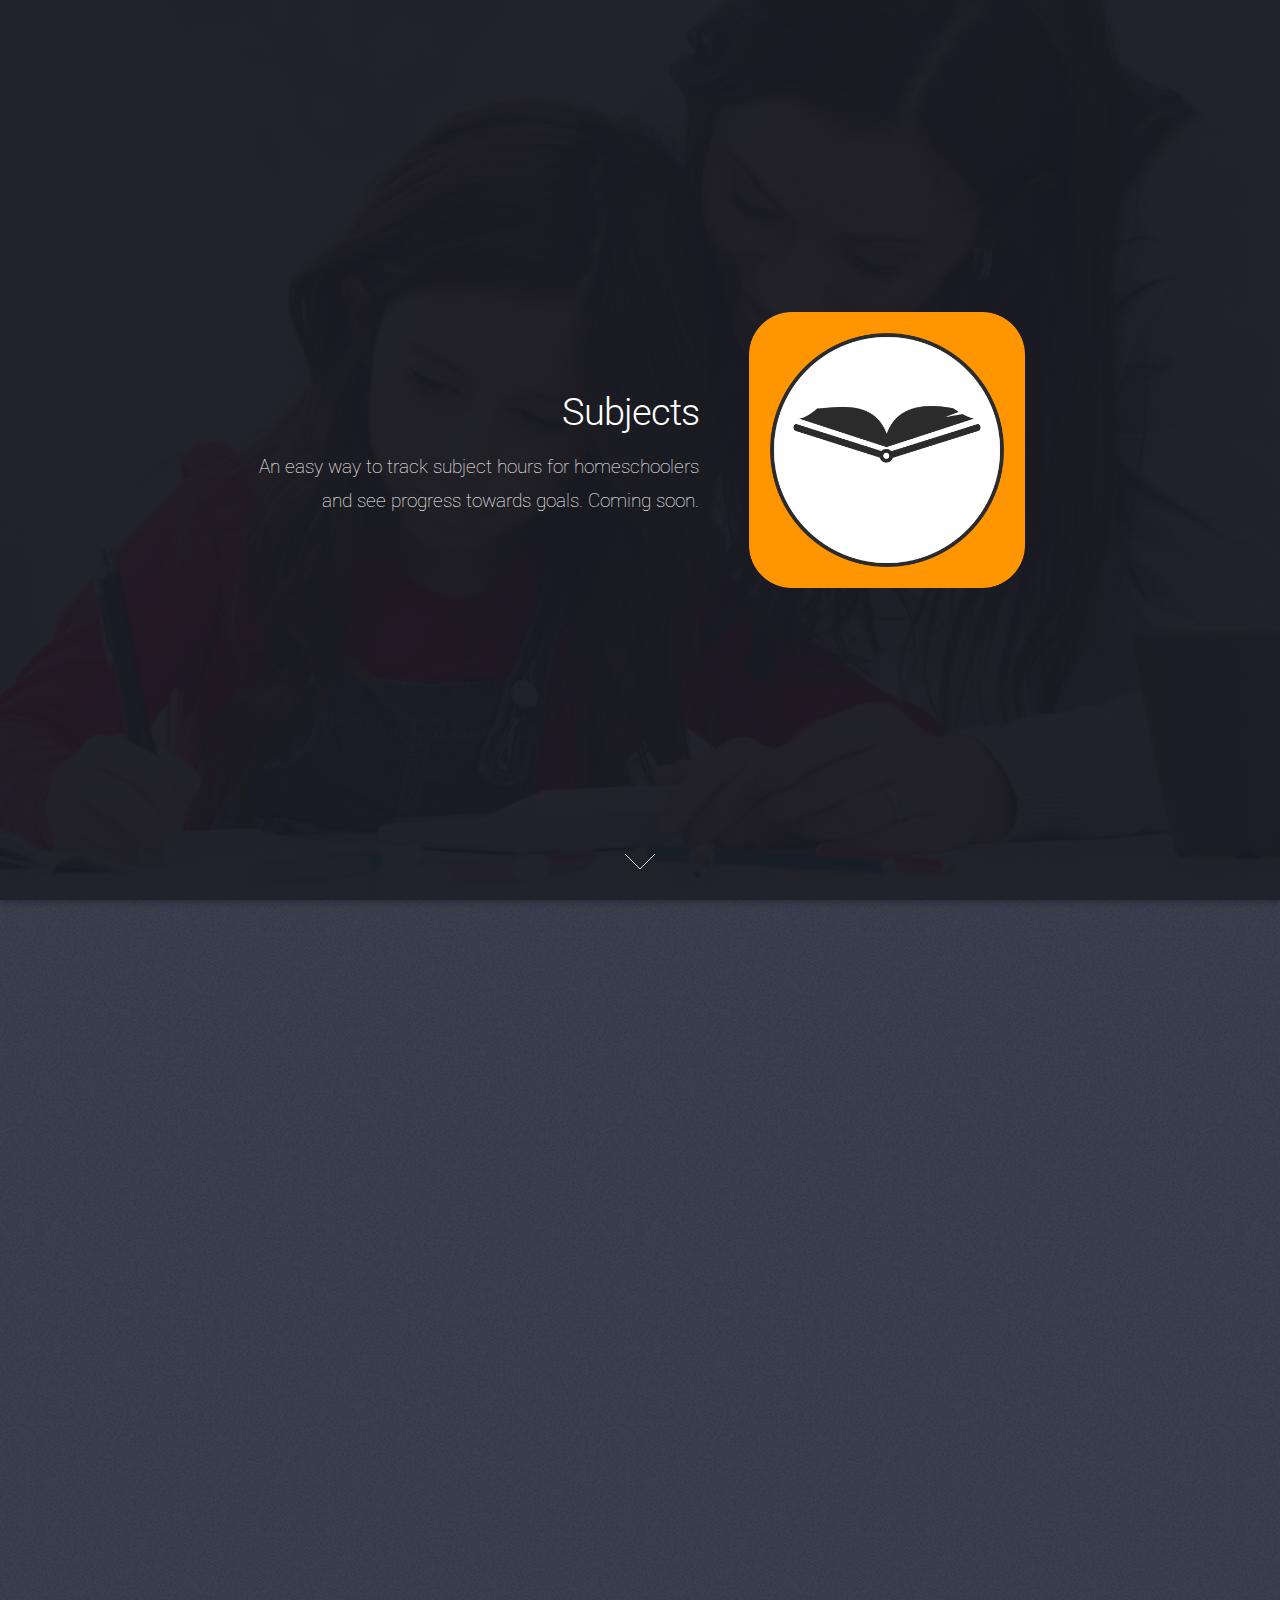
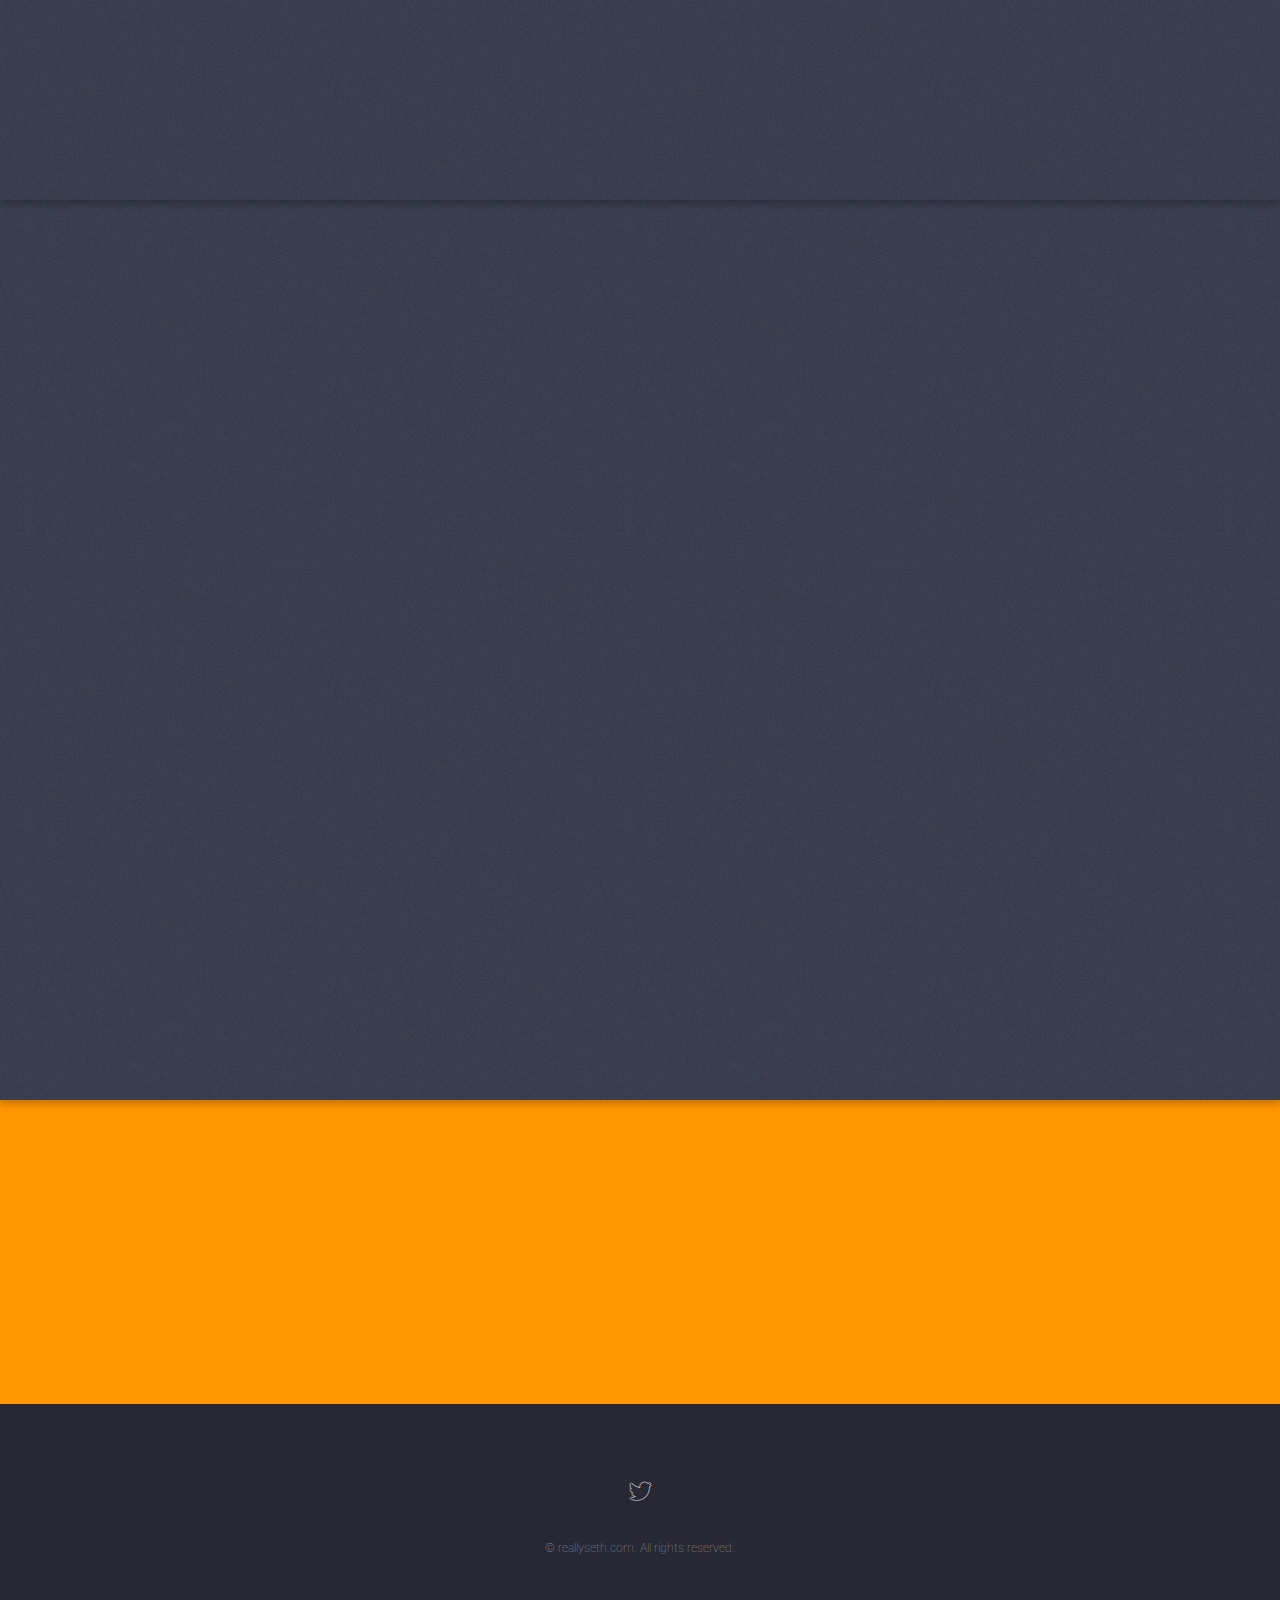
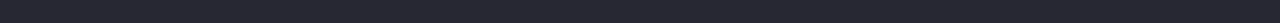
==== index.html @ 3af885ba "added FB metadata" ====
<!DOCTYPE HTML>
<!--
	Landed by Pixelarity
	pixelarity.com @pixelarity
	License: pixelarity.com/license
-->
<html>
	<head>
		<title>Subjects App</title>
		<meta charset="utf-8" />
		<meta name="viewport" content="width=device-width, initial-scale=1" />
		<!--[if lte IE 8]><script src="assets/js/ie/html5shiv.js"></script><![endif]-->
		<link rel="stylesheet" href="assets/css/main.css" />
		<!--[if lte IE 9]><link rel="stylesheet" href="assets/css/ie9.css" /><![endif]-->
		<!--[if lte IE 8]><link rel="stylesheet" href="assets/css/ie8.css" /><![endif]-->
        <link rel="apple-touch-icon" sizes="57x57" href="/images/icons/apple-icon-57x57.png">
        <link rel="apple-touch-icon" sizes="60x60" href="/images/icons/apple-icon-60x60.png">
        <link rel="apple-touch-icon" sizes="72x72" href="/images/icons/apple-icon-72x72.png">
        <link rel="apple-touch-icon" sizes="76x76" href="/images/icons/apple-icon-76x76.png">
        <link rel="apple-touch-icon" sizes="114x114" href="/images/icons/apple-icon-114x114.png">
        <link rel="apple-touch-icon" sizes="120x120" href="/images/icons/apple-icon-120x120.png">
        <link rel="apple-touch-icon" sizes="144x144" href="/images/icons/apple-icon-144x144.png">
        <link rel="apple-touch-icon" sizes="152x152" href="/images/icons/apple-icon-152x152.png">
        <link rel="apple-touch-icon" sizes="180x180" href="/images/icons/apple-icon-180x180.png">
        <link rel="icon" type="image/png" sizes="192x192"  href="/images/icons/android-icon-192x192.png">
        <link rel="icon" type="image/png" sizes="32x32" href="/images/icons/favicon-32x32.png">
        <link rel="icon" type="image/png" sizes="96x96" href="/images/icons/favicon-96x96.png">
        <link rel="icon" type="image/png" sizes="16x16" href="/images/icons/favicon-16x16.png">
        <link rel="manifest" href="/images/icons/manifest.json">
        <meta name="msapplication-TileColor" content="#ffffff">
        <meta name="msapplication-TileImage" content="/images/icons/ms-icon-144x144.png">
        <meta name="theme-color" content="#ffffff">
        <link href="//cdn-images.mailchimp.com/embedcode/classic-081711.css" rel="stylesheet" type="text/css">

        <!-- FB stuff -->
        <meta property="og:type" content="article" />
        <meta property="og:url" content="http://beginnersbook.com/2013/09/add-facebook-like-button-website/" />
        <meta property="og:title" content="Subject App" />
        <meta property="og:description" content="An easy way to track subject hours for homeschoolers and see progress towards goals. Coming soon." />
        <meta property="og:image" content="http://subjectsapp.com/images/icon.png" />
	</head>
	<body class="landing">
		<div id="page-wrapper">

			<!-- Header -->
				<header id="header">
					<!--<h1 id="logo"><a href="index.html">Subjects</a></h1>-->
					<nav id="nav">
						<ul>
                            <!--
							<li><a href="index.html">Home</a></li>
							<li>
								<a href="#">Layouts</a>
								<ul>
									<li><a href="left-sidebar.html">Left Sidebar</a></li>
									<li><a href="right-sidebar.html">Right Sidebar</a></li>
									<li><a href="no-sidebar.html">No Sidebar</a></li>
									<li>
										<a href="#">Submenu</a>
										<ul>
											<li><a href="#">Option 1</a></li>
											<li><a href="#">Option 2</a></li>
											<li><a href="#">Option 3</a></li>
											<li><a href="#">Option 4</a></li>
										</ul>
									</li>
								</ul>
							</li>
							<li><a href="elements.html">Elements</a></li>
							<li><a href="#" class="button special">Join the mailing list</a></li>
                            -->
						</ul>
					</nav>
				</header>

			<!-- Banner -->
				<section id="banner">
					<div class="content">
						<header>
							<h2>Subjects</h2>
							<p>An easy way to track subject hours for homeschoolers<br> and see progress towards goals. Coming soon.</p>
						</header>
						<span class="image"><img src="images/icon.png" alt="Subjects Icon" /></span>
					</div>
					<a href="#one" class="goto-next scrolly">Next</a>
				</section>

			<!-- One -->
				<section id="one" class="spotlight style1 bottom">
					<span class="image fit main"><img src="images/pic02.jpg" alt="" /></span>
                    
					<div class="content">
						<div class="container">
							<div class="row">
								<div class="4u 12u$(medium)">
									<header>
                                        <!--
										<h2></h2>
										<p></p>
                                        -->
									</header>
								</div>
								<div class="4u 12u$(medium)">
									<p></p>
								</div>
								<div class="4u$ 12u$(medium)">
									<p></p>
								</div>
							</div>
						</div>
					</div>    
                
					<a href="#two" class="goto-next scrolly">Next</a>
                    
				</section>

			<!-- Two -->
            <!--
				<section id="two" class="spotlight style2 right">
					<span class="image fit main"><img src="images/pic03.jpg" alt="" /></span>
					<div class="content">
						<header>
							<h2>Interdum amet non magna accumsan</h2>
							<p>Nunc commodo accumsan eget id nisi eu col volutpat magna</p>
						</header>
						<p>Feugiat accumsan lorem eu ac lorem amet ac arcu phasellus tortor enim mi mi nisi praesent adipiscing. Integer mi sed nascetur cep aliquet augue varius tempus lobortis porttitor lorem et accumsan consequat adipiscing lorem.</p>
						<ul class="actions">
							<li><a href="#" class="button">Learn More</a></li>
						</ul>
					</div>
					<a href="#three" class="goto-next scrolly">Next</a>
				</section>
            -->
			<!-- Three -->
				<section id="three" class="spotlight style3 left">
					<span class="image fit main bottom"><img src="images/pic04.jpg" alt="" /></span>
					<div class="content">
						<header>
							<h2>My name is Seth</h2>
							<p>I am an app developer <br> and a parent of four.</p>
						</header>
						<p>My wife and I are about to embark on the adventure of homeschooling. I want an app that lets us easily 
                           track our childrens' time spent on each subject so we can see the progress they are making. I couldn't find what
                           I was looking for, so I'm building it. </p>
						<ul class="actions">
							<!--<li><a href="#" class="button">Learn More</a></li>-->
						</ul>
					</div>
					<a href="#four" class="goto-next scrolly">Next</a>
				</section>

			<!-- Four -->
            <!--
				<section id="four" class="wrapper style1 special fade-up">
					<div class="container">
						<header class="major">
							<h2>Accumsan sed tempus adipiscing blandit</h2>
							<p>Iaculis ac volutpat vis non enim gravida nisi faucibus posuere arcu consequat</p>
						</header>
						<div class="box alt">
							<div class="row uniform">
								<section class="4u 6u(medium) 12u$(xsmall)">
									<span class="icon alt major fa-area-chart"></span>
									<h3>Ipsum sed commodo</h3>
									<p>Feugiat accumsan lorem eu ac lorem amet accumsan donec. Blandit orci porttitor.</p>
								</section>
								<section class="4u 6u$(medium) 12u$(xsmall)">
									<span class="icon alt major fa-comment"></span>
									<h3>Eleifend lorem ornare</h3>
									<p>Feugiat accumsan lorem eu ac lorem amet accumsan donec. Blandit orci porttitor.</p>
								</section>
								<section class="4u$ 6u(medium) 12u$(xsmall)">
									<span class="icon alt major fa-flask"></span>
									<h3>Cubilia cep lobortis</h3>
									<p>Feugiat accumsan lorem eu ac lorem amet accumsan donec. Blandit orci porttitor.</p>
								</section>
								<section class="4u 6u$(medium) 12u$(xsmall)">
									<span class="icon alt major fa-paper-plane"></span>
									<h3>Non semper interdum</h3>
									<p>Feugiat accumsan lorem eu ac lorem amet accumsan donec. Blandit orci porttitor.</p>
								</section>
								<section class="4u 6u(medium) 12u$(xsmall)">
									<span class="icon alt major fa-file"></span>
									<h3>Odio laoreet accumsan</h3>
									<p>Feugiat accumsan lorem eu ac lorem amet accumsan donec. Blandit orci porttitor.</p>
								</section>
								<section class="4u$ 6u$(medium) 12u$(xsmall)">
									<span class="icon alt major fa-lock"></span>
									<h3>Massa arcu accumsan</h3>
									<p>Feugiat accumsan lorem eu ac lorem amet accumsan donec. Blandit orci porttitor.</p>
								</section>
							</div>
						</div>
						<footer class="major">
							<ul class="actions">
								<li><a href="#" class="button">Magna sed feugiat</a></li>
							</ul>
						</footer>
					</div>
				</section>
                -->
			<!-- Five -->
				<section id="five" class="wrapper style2 special fade">
					<div class="container">
						<header>
							<h2>Interested?</h2>
							<p>Sign up for email updates. Don't worry, I hate spam, and will only email you with important updates.</p>
						</header>

                        
						<form action="//clothapp.us8.list-manage.com/subscribe/post?u=efa952bb18af41e689ed20757&amp;id=c665ccde64" method="post" id="mc-embedded-subscribe-form" name="mc-embedded-subscribe-form" target="_blank" novalidate class="validate container 50%">
							<div class="row uniform 50% mce-field-group">
								<div class="8u 12u$(xsmall)"><input type="email" name="EMAIL" id="mce-EMAIL" placeholder="Your Email Address" /></div>
								<div class="4u$ 12u$(xsmall)"><input type="submit" value="Sign Up" class="fit special" /></div>
							</div>
                            <div id="mce-responses" class="clear">
                                <div class="response" id="mce-error-response" style="display:none"></div>
                                <div class="response" id="mce-success-response" style="display:none"></div>
                            </div>    <!-- real people should not fill this in and expect good things - do not remove this or risk form bot signups-->
                            <div style="position: absolute; left: -5000px;"><input type="text" name="b_efa952bb18af41e689ed20757_c665ccde64" tabindex="-1" value=""></div>
						</form>
                        <script type='text/javascript' src='//s3.amazonaws.com/downloads.mailchimp.com/js/mc-validate.js'></script><script type='text/javascript'>(function($) {window.fnames = new Array(); window.ftypes = new Array();fnames[0]='EMAIL';ftypes[0]='email';fnames[1]='FNAME';ftypes[1]='text';fnames[2]='LNAME';ftypes[2]='text';}(jQuery));var $mcj = jQuery.noConflict(true);</script>
<!--End mc_embed_signup-->
					</div>
				</section>

			<!-- Footer -->
				<footer id="footer">
					<ul class="icons">
                        <li><a href="http://twitter.com/reallyseth" class="icon alt fa-twitter"><span class="label">Twitter</span></a></li>
                        <!--
						<li><a href="#" class="icon alt fa-twitter"><span class="label">Twitter</span></a></li>
						<li><a href="#" class="icon alt fa-facebook"><span class="label">Facebook</span></a></li>
						<li><a href="#" class="icon alt fa-linkedin"><span class="label">LinkedIn</span></a></li>
						<li><a href="#" class="icon alt fa-instagram"><span class="label">Instagram</span></a></li>
						<li><a href="#" class="icon alt fa-github"><span class="label">GitHub</span></a></li>
						<li><a href="#" class="icon alt fa-envelope"><span class="label">Email</span></a></li>
                        -->
					</ul>
					<ul class="copyright">
						<li>&copy; reallyseth.com. All rights reserved.</li>
					</ul>
				</footer>

		</div>

		<!-- Scripts -->
			<script src="assets/js/jquery.min.js"></script>
			<script src="assets/js/jquery.scrolly.min.js"></script>
			<script src="assets/js/jquery.dropotron.min.js"></script>
			<script src="assets/js/jquery.scrollex.min.js"></script>
			<script src="assets/js/skel.min.js"></script>
			<script src="assets/js/util.js"></script>
			<!--[if lte IE 8]><script src="assets/js/ie/respond.min.js"></script><![endif]-->
			<script src="assets/js/main.js"></script>

	</body>
</html>
---- assets/css/main.css ----
@import url("font-awesome.min.css");
@import url("http://fonts.googleapis.com/css?family=Roboto:100,300,100italic,300italic");

/*
	Landed by Pixelarity
	pixelarity.com @pixelarity
	License: pixelarity.com/license
*/

/* Reset */

	html, body, div, span, applet, object, iframe, h1, h2, h3, h4, h5, h6, p, blockquote, pre, a, abbr, acronym, address, big, cite, code, del, dfn, em, img, ins, kbd, q, s, samp, small, strike, strong, sub, sup, tt, var, b, u, i, center, dl, dt, dd, ol, ul, li, fieldset, form, label, legend, table, caption, tbody, tfoot, thead, tr, th, td, article, aside, canvas, details, embed, figure, figcaption, footer, header, hgroup, menu, nav, output, ruby, section, summary, time, mark, audio, video {
		margin: 0;
		padding: 0;
		border: 0;
		font-size: 100%;
		font: inherit;
		vertical-align: baseline;
	}

	article, aside, details, figcaption, figure, footer, header, hgroup, menu, nav, section {
		display: block;
	}

	body {
		line-height: 1;
	}

	ol, ul {
		list-style: none;
	}

	blockquote, q {
		quotes: none;
	}

	blockquote:before, blockquote:after, q:before, q:after {
		content: '';
		content: none;
	}

	table {
		border-collapse: collapse;
		border-spacing: 0;
	}

	body {
		-webkit-text-size-adjust: none;
	}

/* Box Model */

	*, *:before, *:after {
		-moz-box-sizing: border-box;
		-webkit-box-sizing: border-box;
		box-sizing: border-box;
	}

/* Containers */

	.container {
		margin-left: auto;
		margin-right: auto;
	}

	.container.\31 25\25 {
		width: 100%;
		max-width: 87.5em;
		min-width: 70em;
	}

	.container.\37 5\25 {
		width: 52.5em;
	}

	.container.\35 0\25 {
		width: 35em;
	}

	.container.\32 5\25 {
		width: 17.5em;
	}

	.container {
		width: 70em;
	}

	@media screen and (max-width: 1680px) {

		.container.\31 25\25 {
			width: 100%;
			max-width: 87.5em;
			min-width: 70em;
		}

		.container.\37 5\25 {
			width: 52.5em;
		}

		.container.\35 0\25 {
			width: 35em;
		}

		.container.\32 5\25 {
			width: 17.5em;
		}

		.container {
			width: 70em;
		}

	}

	@media screen and (max-width: 1280px) {

		.container.\31 25\25 {
			width: 100%;
			max-width: 112.5%;
			min-width: 90%;
		}

		.container.\37 5\25 {
			width: 67.5%;
		}

		.container.\35 0\25 {
			width: 45%;
		}

		.container.\32 5\25 {
			width: 22.5%;
		}

		.container {
			width: 90%;
		}

	}

	@media screen and (max-width: 980px) {

		.container.\31 25\25 {
			width: 100%;
			max-width: 125%;
			min-width: 100%;
		}

		.container.\37 5\25 {
			width: 75%;
		}

		.container.\35 0\25 {
			width: 50%;
		}

		.container.\32 5\25 {
			width: 25%;
		}

		.container {
			width: 100% !important;
		}

	}

	@media screen and (max-width: 736px) {

		.container.\31 25\25 {
			width: 100%;
			max-width: 125%;
			min-width: 100%;
		}

		.container.\37 5\25 {
			width: 75%;
		}

		.container.\35 0\25 {
			width: 50%;
		}

		.container.\32 5\25 {
			width: 25%;
		}

		.container {
			width: 100% !important;
		}

	}

	@media screen and (max-width: 480px) {

		.container.\31 25\25 {
			width: 100%;
			max-width: 125%;
			min-width: 100%;
		}

		.container.\37 5\25 {
			width: 75%;
		}

		.container.\35 0\25 {
			width: 50%;
		}

		.container.\32 5\25 {
			width: 25%;
		}

		.container {
			width: 100% !important;
		}

	}

/* Grid */

	.row {
		border-bottom: solid 1px transparent;
		-moz-box-sizing: border-box;
		-webkit-box-sizing: border-box;
		box-sizing: border-box;
	}

	.row > * {
		float: left;
		-moz-box-sizing: border-box;
		-webkit-box-sizing: border-box;
		box-sizing: border-box;
	}

	.row:after, .row:before {
		content: '';
		display: block;
		clear: both;
		height: 0;
	}

	.row.uniform > * > :first-child {
		margin-top: 0;
	}

	.row.uniform > * > :last-child {
		margin-bottom: 0;
	}

	.row.\30 \25 > * {
		padding: 0 0 0 0em;
	}

	.row.\30 \25 {
		margin: 0 0 -1px 0em;
	}

	.row.uniform.\30 \25 > * {
		padding: 0em 0 0 0em;
	}

	.row.uniform.\30 \25 {
		margin: 0em 0 -1px 0em;
	}

	.row > * {
		padding: 0 0 0 2.5em;
	}

	.row {
		margin: 0 0 -1px -2.5em;
	}

	.row.uniform > * {
		padding: 2.5em 0 0 2.5em;
	}

	.row.uniform {
		margin: -2.5em 0 -1px -2.5em;
	}

	.row.\32 00\25 > * {
		padding: 0 0 0 5em;
	}

	.row.\32 00\25 {
		margin: 0 0 -1px -5em;
	}

	.row.uniform.\32 00\25 > * {
		padding: 5em 0 0 5em;
	}

	.row.uniform.\32 00\25 {
		margin: -5em 0 -1px -5em;
	}

	.row.\31 50\25 > * {
		padding: 0 0 0 3.75em;
	}

	.row.\31 50\25 {
		margin: 0 0 -1px -3.75em;
	}

	.row.uniform.\31 50\25 > * {
		padding: 3.75em 0 0 3.75em;
	}

	.row.uniform.\31 50\25 {
		margin: -3.75em 0 -1px -3.75em;
	}

	.row.\35 0\25 > * {
		padding: 0 0 0 1.25em;
	}

	.row.\35 0\25 {
		margin: 0 0 -1px -1.25em;
	}

	.row.uniform.\35 0\25 > * {
		padding: 1.25em 0 0 1.25em;
	}

	.row.uniform.\35 0\25 {
		margin: -1.25em 0 -1px -1.25em;
	}

	.row.\32 5\25 > * {
		padding: 0 0 0 0.625em;
	}

	.row.\32 5\25 {
		margin: 0 0 -1px -0.625em;
	}

	.row.uniform.\32 5\25 > * {
		padding: 0.625em 0 0 0.625em;
	}

	.row.uniform.\32 5\25 {
		margin: -0.625em 0 -1px -0.625em;
	}

	.\31 2u, .\31 2u\24 {
		width: 100%;
		clear: none;
		margin-left: 0;
	}

	.\31 1u, .\31 1u\24 {
		width: 91.6666666667%;
		clear: none;
		margin-left: 0;
	}

	.\31 0u, .\31 0u\24 {
		width: 83.3333333333%;
		clear: none;
		margin-left: 0;
	}

	.\39 u, .\39 u\24 {
		width: 75%;
		clear: none;
		margin-left: 0;
	}

	.\38 u, .\38 u\24 {
		width: 66.6666666667%;
		clear: none;
		margin-left: 0;
	}

	.\37 u, .\37 u\24 {
		width: 58.3333333333%;
		clear: none;
		margin-left: 0;
	}

	.\36 u, .\36 u\24 {
		width: 50%;
		clear: none;
		margin-left: 0;
	}

	.\35 u, .\35 u\24 {
		width: 41.6666666667%;
		clear: none;
		margin-left: 0;
	}

	.\34 u, .\34 u\24 {
		width: 33.3333333333%;
		clear: none;
		margin-left: 0;
	}

	.\33 u, .\33 u\24 {
		width: 25%;
		clear: none;
		margin-left: 0;
	}

	.\32 u, .\32 u\24 {
		width: 16.6666666667%;
		clear: none;
		margin-left: 0;
	}

	.\31 u, .\31 u\24 {
		width: 8.3333333333%;
		clear: none;
		margin-left: 0;
	}

	.\31 2u\24 + *,
	.\31 1u\24 + *,
	.\31 0u\24 + *,
	.\39 u\24 + *,
	.\38 u\24 + *,
	.\37 u\24 + *,
	.\36 u\24 + *,
	.\35 u\24 + *,
	.\34 u\24 + *,
	.\33 u\24 + *,
	.\32 u\24 + *,
	.\31 u\24 + * {
		clear: left;
	}

	.\-11u {
		margin-left: 91.66667%;
	}

	.\-10u {
		margin-left: 83.33333%;
	}

	.\-9u {
		margin-left: 75%;
	}

	.\-8u {
		margin-left: 66.66667%;
	}

	.\-7u {
		margin-left: 58.33333%;
	}

	.\-6u {
		margin-left: 50%;
	}

	.\-5u {
		margin-left: 41.66667%;
	}

	.\-4u {
		margin-left: 33.33333%;
	}

	.\-3u {
		margin-left: 25%;
	}

	.\-2u {
		margin-left: 16.66667%;
	}

	.\-1u {
		margin-left: 8.33333%;
	}

	@media screen and (max-width: 1680px) {

		.row > * {
			padding: 0 0 0 2.5em;
		}

		.row {
			margin: 0 0 -1px -2.5em;
		}

		.row.uniform > * {
			padding: 2.5em 0 0 2.5em;
		}

		.row.uniform {
			margin: -2.5em 0 -1px -2.5em;
		}

		.row.\32 00\25 > * {
			padding: 0 0 0 5em;
		}

		.row.\32 00\25 {
			margin: 0 0 -1px -5em;
		}

		.row.uniform.\32 00\25 > * {
			padding: 5em 0 0 5em;
		}

		.row.uniform.\32 00\25 {
			margin: -5em 0 -1px -5em;
		}

		.row.\31 50\25 > * {
			padding: 0 0 0 3.75em;
		}

		.row.\31 50\25 {
			margin: 0 0 -1px -3.75em;
		}

		.row.uniform.\31 50\25 > * {
			padding: 3.75em 0 0 3.75em;
		}

		.row.uniform.\31 50\25 {
			margin: -3.75em 0 -1px -3.75em;
		}

		.row.\35 0\25 > * {
			padding: 0 0 0 1.25em;
		}

		.row.\35 0\25 {
			margin: 0 0 -1px -1.25em;
		}

		.row.uniform.\35 0\25 > * {
			padding: 1.25em 0 0 1.25em;
		}

		.row.uniform.\35 0\25 {
			margin: -1.25em 0 -1px -1.25em;
		}

		.row.\32 5\25 > * {
			padding: 0 0 0 0.625em;
		}

		.row.\32 5\25 {
			margin: 0 0 -1px -0.625em;
		}

		.row.uniform.\32 5\25 > * {
			padding: 0.625em 0 0 0.625em;
		}

		.row.uniform.\32 5\25 {
			margin: -0.625em 0 -1px -0.625em;
		}

		.\31 2u\28xlarge\29, .\31 2u\24\28xlarge\29 {
			width: 100%;
			clear: none;
			margin-left: 0;
		}

		.\31 1u\28xlarge\29, .\31 1u\24\28xlarge\29 {
			width: 91.6666666667%;
			clear: none;
			margin-left: 0;
		}

		.\31 0u\28xlarge\29, .\31 0u\24\28xlarge\29 {
			width: 83.3333333333%;
			clear: none;
			margin-left: 0;
		}

		.\39 u\28xlarge\29, .\39 u\24\28xlarge\29 {
			width: 75%;
			clear: none;
			margin-left: 0;
		}

		.\38 u\28xlarge\29, .\38 u\24\28xlarge\29 {
			width: 66.6666666667%;
			clear: none;
			margin-left: 0;
		}

		.\37 u\28xlarge\29, .\37 u\24\28xlarge\29 {
			width: 58.3333333333%;
			clear: none;
			margin-left: 0;
		}

		.\36 u\28xlarge\29, .\36 u\24\28xlarge\29 {
			width: 50%;
			clear: none;
			margin-left: 0;
		}

		.\35 u\28xlarge\29, .\35 u\24\28xlarge\29 {
			width: 41.6666666667%;
			clear: none;
			margin-left: 0;
		}

		.\34 u\28xlarge\29, .\34 u\24\28xlarge\29 {
			width: 33.3333333333%;
			clear: none;
			margin-left: 0;
		}

		.\33 u\28xlarge\29, .\33 u\24\28xlarge\29 {
			width: 25%;
			clear: none;
			margin-left: 0;
		}

		.\32 u\28xlarge\29, .\32 u\24\28xlarge\29 {
			width: 16.6666666667%;
			clear: none;
			margin-left: 0;
		}

		.\31 u\28xlarge\29, .\31 u\24\28xlarge\29 {
			width: 8.3333333333%;
			clear: none;
			margin-left: 0;
		}

		.\31 2u\24\28xlarge\29 + *,
		.\31 1u\24\28xlarge\29 + *,
		.\31 0u\24\28xlarge\29 + *,
		.\39 u\24\28xlarge\29 + *,
		.\38 u\24\28xlarge\29 + *,
		.\37 u\24\28xlarge\29 + *,
		.\36 u\24\28xlarge\29 + *,
		.\35 u\24\28xlarge\29 + *,
		.\34 u\24\28xlarge\29 + *,
		.\33 u\24\28xlarge\29 + *,
		.\32 u\24\28xlarge\29 + *,
		.\31 u\24\28xlarge\29 + * {
			clear: left;
		}

		.\-11u\28xlarge\29 {
			margin-left: 91.66667%;
		}

		.\-10u\28xlarge\29 {
			margin-left: 83.33333%;
		}

		.\-9u\28xlarge\29 {
			margin-left: 75%;
		}

		.\-8u\28xlarge\29 {
			margin-left: 66.66667%;
		}

		.\-7u\28xlarge\29 {
			margin-left: 58.33333%;
		}

		.\-6u\28xlarge\29 {
			margin-left: 50%;
		}

		.\-5u\28xlarge\29 {
			margin-left: 41.66667%;
		}

		.\-4u\28xlarge\29 {
			margin-left: 33.33333%;
		}

		.\-3u\28xlarge\29 {
			margin-left: 25%;
		}

		.\-2u\28xlarge\29 {
			margin-left: 16.66667%;
		}

		.\-1u\28xlarge\29 {
			margin-left: 8.33333%;
		}

	}

	@media screen and (max-width: 1280px) {

		.row > * {
			padding: 0 0 0 2.5em;
		}

		.row {
			margin: 0 0 -1px -2.5em;
		}

		.row.uniform > * {
			padding: 2.5em 0 0 2.5em;
		}

		.row.uniform {
			margin: -2.5em 0 -1px -2.5em;
		}

		.row.\32 00\25 > * {
			padding: 0 0 0 5em;
		}

		.row.\32 00\25 {
			margin: 0 0 -1px -5em;
		}

		.row.uniform.\32 00\25 > * {
			padding: 5em 0 0 5em;
		}

		.row.uniform.\32 00\25 {
			margin: -5em 0 -1px -5em;
		}

		.row.\31 50\25 > * {
			padding: 0 0 0 3.75em;
		}

		.row.\31 50\25 {
			margin: 0 0 -1px -3.75em;
		}

		.row.uniform.\31 50\25 > * {
			padding: 3.75em 0 0 3.75em;
		}

		.row.uniform.\31 50\25 {
			margin: -3.75em 0 -1px -3.75em;
		}

		.row.\35 0\25 > * {
			padding: 0 0 0 1.25em;
		}

		.row.\35 0\25 {
			margin: 0 0 -1px -1.25em;
		}

		.row.uniform.\35 0\25 > * {
			padding: 1.25em 0 0 1.25em;
		}

		.row.uniform.\35 0\25 {
			margin: -1.25em 0 -1px -1.25em;
		}

		.row.\32 5\25 > * {
			padding: 0 0 0 0.625em;
		}

		.row.\32 5\25 {
			margin: 0 0 -1px -0.625em;
		}

		.row.uniform.\32 5\25 > * {
			padding: 0.625em 0 0 0.625em;
		}

		.row.uniform.\32 5\25 {
			margin: -0.625em 0 -1px -0.625em;
		}

		.\31 2u\28large\29, .\31 2u\24\28large\29 {
			width: 100%;
			clear: none;
			margin-left: 0;
		}

		.\31 1u\28large\29, .\31 1u\24\28large\29 {
			width: 91.6666666667%;
			clear: none;
			margin-left: 0;
		}

		.\31 0u\28large\29, .\31 0u\24\28large\29 {
			width: 83.3333333333%;
			clear: none;
			margin-left: 0;
		}

		.\39 u\28large\29, .\39 u\24\28large\29 {
			width: 75%;
			clear: none;
			margin-left: 0;
		}

		.\38 u\28large\29, .\38 u\24\28large\29 {
			width: 66.6666666667%;
			clear: none;
			margin-left: 0;
		}

		.\37 u\28large\29, .\37 u\24\28large\29 {
			width: 58.3333333333%;
			clear: none;
			margin-left: 0;
		}

		.\36 u\28large\29, .\36 u\24\28large\29 {
			width: 50%;
			clear: none;
			margin-left: 0;
		}

		.\35 u\28large\29, .\35 u\24\28large\29 {
			width: 41.6666666667%;
			clear: none;
			margin-left: 0;
		}

		.\34 u\28large\29, .\34 u\24\28large\29 {
			width: 33.3333333333%;
			clear: none;
			margin-left: 0;
		}

		.\33 u\28large\29, .\33 u\24\28large\29 {
			width: 25%;
			clear: none;
			margin-left: 0;
		}

		.\32 u\28large\29, .\32 u\24\28large\29 {
			width: 16.6666666667%;
			clear: none;
			margin-left: 0;
		}

		.\31 u\28large\29, .\31 u\24\28large\29 {
			width: 8.3333333333%;
			clear: none;
			margin-left: 0;
		}

		.\31 2u\24\28large\29 + *,
		.\31 1u\24\28large\29 + *,
		.\31 0u\24\28large\29 + *,
		.\39 u\24\28large\29 + *,
		.\38 u\24\28large\29 + *,
		.\37 u\24\28large\29 + *,
		.\36 u\24\28large\29 + *,
		.\35 u\24\28large\29 + *,
		.\34 u\24\28large\29 + *,
		.\33 u\24\28large\29 + *,
		.\32 u\24\28large\29 + *,
		.\31 u\24\28large\29 + * {
			clear: left;
		}

		.\-11u\28large\29 {
			margin-left: 91.66667%;
		}

		.\-10u\28large\29 {
			margin-left: 83.33333%;
		}

		.\-9u\28large\29 {
			margin-left: 75%;
		}

		.\-8u\28large\29 {
			margin-left: 66.66667%;
		}

		.\-7u\28large\29 {
			margin-left: 58.33333%;
		}

		.\-6u\28large\29 {
			margin-left: 50%;
		}

		.\-5u\28large\29 {
			margin-left: 41.66667%;
		}

		.\-4u\28large\29 {
			margin-left: 33.33333%;
		}

		.\-3u\28large\29 {
			margin-left: 25%;
		}

		.\-2u\28large\29 {
			margin-left: 16.66667%;
		}

		.\-1u\28large\29 {
			margin-left: 8.33333%;
		}

	}

	@media screen and (max-width: 980px) {

		.row > * {
			padding: 0 0 0 2.5em;
		}

		.row {
			margin: 0 0 -1px -2.5em;
		}

		.row.uniform > * {
			padding: 2.5em 0 0 2.5em;
		}

		.row.uniform {
			margin: -2.5em 0 -1px -2.5em;
		}

		.row.\32 00\25 > * {
			padding: 0 0 0 5em;
		}

		.row.\32 00\25 {
			margin: 0 0 -1px -5em;
		}

		.row.uniform.\32 00\25 > * {
			padding: 5em 0 0 5em;
		}

		.row.uniform.\32 00\25 {
			margin: -5em 0 -1px -5em;
		}

		.row.\31 50\25 > * {
			padding: 0 0 0 3.75em;
		}

		.row.\31 50\25 {
			margin: 0 0 -1px -3.75em;
		}

		.row.uniform.\31 50\25 > * {
			padding: 3.75em 0 0 3.75em;
		}

		.row.uniform.\31 50\25 {
			margin: -3.75em 0 -1px -3.75em;
		}

		.row.\35 0\25 > * {
			padding: 0 0 0 1.25em;
		}

		.row.\35 0\25 {
			margin: 0 0 -1px -1.25em;
		}

		.row.uniform.\35 0\25 > * {
			padding: 1.25em 0 0 1.25em;
		}

		.row.uniform.\35 0\25 {
			margin: -1.25em 0 -1px -1.25em;
		}

		.row.\32 5\25 > * {
			padding: 0 0 0 0.625em;
		}

		.row.\32 5\25 {
			margin: 0 0 -1px -0.625em;
		}

		.row.uniform.\32 5\25 > * {
			padding: 0.625em 0 0 0.625em;
		}

		.row.uniform.\32 5\25 {
			margin: -0.625em 0 -1px -0.625em;
		}

		.\31 2u\28medium\29, .\31 2u\24\28medium\29 {
			width: 100%;
			clear: none;
			margin-left: 0;
		}

		.\31 1u\28medium\29, .\31 1u\24\28medium\29 {
			width: 91.6666666667%;
			clear: none;
			margin-left: 0;
		}

		.\31 0u\28medium\29, .\31 0u\24\28medium\29 {
			width: 83.3333333333%;
			clear: none;
			margin-left: 0;
		}

		.\39 u\28medium\29, .\39 u\24\28medium\29 {
			width: 75%;
			clear: none;
			margin-left: 0;
		}

		.\38 u\28medium\29, .\38 u\24\28medium\29 {
			width: 66.6666666667%;
			clear: none;
			margin-left: 0;
		}

		.\37 u\28medium\29, .\37 u\24\28medium\29 {
			width: 58.3333333333%;
			clear: none;
			margin-left: 0;
		}

		.\36 u\28medium\29, .\36 u\24\28medium\29 {
			width: 50%;
			clear: none;
			margin-left: 0;
		}

		.\35 u\28medium\29, .\35 u\24\28medium\29 {
			width: 41.6666666667%;
			clear: none;
			margin-left: 0;
		}

		.\34 u\28medium\29, .\34 u\24\28medium\29 {
			width: 33.3333333333%;
			clear: none;
			margin-left: 0;
		}

		.\33 u\28medium\29, .\33 u\24\28medium\29 {
			width: 25%;
			clear: none;
			margin-left: 0;
		}

		.\32 u\28medium\29, .\32 u\24\28medium\29 {
			width: 16.6666666667%;
			clear: none;
			margin-left: 0;
		}

		.\31 u\28medium\29, .\31 u\24\28medium\29 {
			width: 8.3333333333%;
			clear: none;
			margin-left: 0;
		}

		.\31 2u\24\28medium\29 + *,
		.\31 1u\24\28medium\29 + *,
		.\31 0u\24\28medium\29 + *,
		.\39 u\24\28medium\29 + *,
		.\38 u\24\28medium\29 + *,
		.\37 u\24\28medium\29 + *,
		.\36 u\24\28medium\29 + *,
		.\35 u\24\28medium\29 + *,
		.\34 u\24\28medium\29 + *,
		.\33 u\24\28medium\29 + *,
		.\32 u\24\28medium\29 + *,
		.\31 u\24\28medium\29 + * {
			clear: left;
		}

		.\-11u\28medium\29 {
			margin-left: 91.66667%;
		}

		.\-10u\28medium\29 {
			margin-left: 83.33333%;
		}

		.\-9u\28medium\29 {
			margin-left: 75%;
		}

		.\-8u\28medium\29 {
			margin-left: 66.66667%;
		}

		.\-7u\28medium\29 {
			margin-left: 58.33333%;
		}

		.\-6u\28medium\29 {
			margin-left: 50%;
		}

		.\-5u\28medium\29 {
			margin-left: 41.66667%;
		}

		.\-4u\28medium\29 {
			margin-left: 33.33333%;
		}

		.\-3u\28medium\29 {
			margin-left: 25%;
		}

		.\-2u\28medium\29 {
			margin-left: 16.66667%;
		}

		.\-1u\28medium\29 {
			margin-left: 8.33333%;
		}

	}

	@media screen and (max-width: 736px) {

		.row > * {
			padding: 0 0 0 2.5em;
		}

		.row {
			margin: 0 0 -1px -2.5em;
		}

		.row.uniform > * {
			padding: 2.5em 0 0 2.5em;
		}

		.row.uniform {
			margin: -2.5em 0 -1px -2.5em;
		}

		.row.\32 00\25 > * {
			padding: 0 0 0 5em;
		}

		.row.\32 00\25 {
			margin: 0 0 -1px -5em;
		}

		.row.uniform.\32 00\25 > * {
			padding: 5em 0 0 5em;
		}

		.row.uniform.\32 00\25 {
			margin: -5em 0 -1px -5em;
		}

		.row.\31 50\25 > * {
			padding: 0 0 0 3.75em;
		}

		.row.\31 50\25 {
			margin: 0 0 -1px -3.75em;
		}

		.row.uniform.\31 50\25 > * {
			padding: 3.75em 0 0 3.75em;
		}

		.row.uniform.\31 50\25 {
			margin: -3.75em 0 -1px -3.75em;
		}

		.row.\35 0\25 > * {
			padding: 0 0 0 1.25em;
		}

		.row.\35 0\25 {
			margin: 0 0 -1px -1.25em;
		}

		.row.uniform.\35 0\25 > * {
			padding: 1.25em 0 0 1.25em;
		}

		.row.uniform.\35 0\25 {
			margin: -1.25em 0 -1px -1.25em;
		}

		.row.\32 5\25 > * {
			padding: 0 0 0 0.625em;
		}

		.row.\32 5\25 {
			margin: 0 0 -1px -0.625em;
		}

		.row.uniform.\32 5\25 > * {
			padding: 0.625em 0 0 0.625em;
		}

		.row.uniform.\32 5\25 {
			margin: -0.625em 0 -1px -0.625em;
		}

		.\31 2u\28small\29, .\31 2u\24\28small\29 {
			width: 100%;
			clear: none;
			margin-left: 0;
		}

		.\31 1u\28small\29, .\31 1u\24\28small\29 {
			width: 91.6666666667%;
			clear: none;
			margin-left: 0;
		}

		.\31 0u\28small\29, .\31 0u\24\28small\29 {
			width: 83.3333333333%;
			clear: none;
			margin-left: 0;
		}

		.\39 u\28small\29, .\39 u\24\28small\29 {
			width: 75%;
			clear: none;
			margin-left: 0;
		}

		.\38 u\28small\29, .\38 u\24\28small\29 {
			width: 66.6666666667%;
			clear: none;
			margin-left: 0;
		}

		.\37 u\28small\29, .\37 u\24\28small\29 {
			width: 58.3333333333%;
			clear: none;
			margin-left: 0;
		}

		.\36 u\28small\29, .\36 u\24\28small\29 {
			width: 50%;
			clear: none;
			margin-left: 0;
		}

		.\35 u\28small\29, .\35 u\24\28small\29 {
			width: 41.6666666667%;
			clear: none;
			margin-left: 0;
		}

		.\34 u\28small\29, .\34 u\24\28small\29 {
			width: 33.3333333333%;
			clear: none;
			margin-left: 0;
		}

		.\33 u\28small\29, .\33 u\24\28small\29 {
			width: 25%;
			clear: none;
			margin-left: 0;
		}

		.\32 u\28small\29, .\32 u\24\28small\29 {
			width: 16.6666666667%;
			clear: none;
			margin-left: 0;
		}

		.\31 u\28small\29, .\31 u\24\28small\29 {
			width: 8.3333333333%;
			clear: none;
			margin-left: 0;
		}

		.\31 2u\24\28small\29 + *,
		.\31 1u\24\28small\29 + *,
		.\31 0u\24\28small\29 + *,
		.\39 u\24\28small\29 + *,
		.\38 u\24\28small\29 + *,
		.\37 u\24\28small\29 + *,
		.\36 u\24\28small\29 + *,
		.\35 u\24\28small\29 + *,
		.\34 u\24\28small\29 + *,
		.\33 u\24\28small\29 + *,
		.\32 u\24\28small\29 + *,
		.\31 u\24\28small\29 + * {
			clear: left;
		}

		.\-11u\28small\29 {
			margin-left: 91.66667%;
		}

		.\-10u\28small\29 {
			margin-left: 83.33333%;
		}

		.\-9u\28small\29 {
			margin-left: 75%;
		}

		.\-8u\28small\29 {
			margin-left: 66.66667%;
		}

		.\-7u\28small\29 {
			margin-left: 58.33333%;
		}

		.\-6u\28small\29 {
			margin-left: 50%;
		}

		.\-5u\28small\29 {
			margin-left: 41.66667%;
		}

		.\-4u\28small\29 {
			margin-left: 33.33333%;
		}

		.\-3u\28small\29 {
			margin-left: 25%;
		}

		.\-2u\28small\29 {
			margin-left: 16.66667%;
		}

		.\-1u\28small\29 {
			margin-left: 8.33333%;
		}

	}

	@media screen and (max-width: 480px) {

		.row > * {
			padding: 0 0 0 2.5em;
		}

		.row {
			margin: 0 0 -1px -2.5em;
		}

		.row.uniform > * {
			padding: 2.5em 0 0 2.5em;
		}

		.row.uniform {
			margin: -2.5em 0 -1px -2.5em;
		}

		.row.\32 00\25 > * {
			padding: 0 0 0 5em;
		}

		.row.\32 00\25 {
			margin: 0 0 -1px -5em;
		}

		.row.uniform.\32 00\25 > * {
			padding: 5em 0 0 5em;
		}

		.row.uniform.\32 00\25 {
			margin: -5em 0 -1px -5em;
		}

		.row.\31 50\25 > * {
			padding: 0 0 0 3.75em;
		}

		.row.\31 50\25 {
			margin: 0 0 -1px -3.75em;
		}

		.row.uniform.\31 50\25 > * {
			padding: 3.75em 0 0 3.75em;
		}

		.row.uniform.\31 50\25 {
			margin: -3.75em 0 -1px -3.75em;
		}

		.row.\35 0\25 > * {
			padding: 0 0 0 1.25em;
		}

		.row.\35 0\25 {
			margin: 0 0 -1px -1.25em;
		}

		.row.uniform.\35 0\25 > * {
			padding: 1.25em 0 0 1.25em;
		}

		.row.uniform.\35 0\25 {
			margin: -1.25em 0 -1px -1.25em;
		}

		.row.\32 5\25 > * {
			padding: 0 0 0 0.625em;
		}

		.row.\32 5\25 {
			margin: 0 0 -1px -0.625em;
		}

		.row.uniform.\32 5\25 > * {
			padding: 0.625em 0 0 0.625em;
		}

		.row.uniform.\32 5\25 {
			margin: -0.625em 0 -1px -0.625em;
		}

		.\31 2u\28xsmall\29, .\31 2u\24\28xsmall\29 {
			width: 100%;
			clear: none;
			margin-left: 0;
		}

		.\31 1u\28xsmall\29, .\31 1u\24\28xsmall\29 {
			width: 91.6666666667%;
			clear: none;
			margin-left: 0;
		}

		.\31 0u\28xsmall\29, .\31 0u\24\28xsmall\29 {
			width: 83.3333333333%;
			clear: none;
			margin-left: 0;
		}

		.\39 u\28xsmall\29, .\39 u\24\28xsmall\29 {
			width: 75%;
			clear: none;
			margin-left: 0;
		}

		.\38 u\28xsmall\29, .\38 u\24\28xsmall\29 {
			width: 66.6666666667%;
			clear: none;
			margin-left: 0;
		}

		.\37 u\28xsmall\29, .\37 u\24\28xsmall\29 {
			width: 58.3333333333%;
			clear: none;
			margin-left: 0;
		}

		.\36 u\28xsmall\29, .\36 u\24\28xsmall\29 {
			width: 50%;
			clear: none;
			margin-left: 0;
		}

		.\35 u\28xsmall\29, .\35 u\24\28xsmall\29 {
			width: 41.6666666667%;
			clear: none;
			margin-left: 0;
		}

		.\34 u\28xsmall\29, .\34 u\24\28xsmall\29 {
			width: 33.3333333333%;
			clear: none;
			margin-left: 0;
		}

		.\33 u\28xsmall\29, .\33 u\24\28xsmall\29 {
			width: 25%;
			clear: none;
			margin-left: 0;
		}

		.\32 u\28xsmall\29, .\32 u\24\28xsmall\29 {
			width: 16.6666666667%;
			clear: none;
			margin-left: 0;
		}

		.\31 u\28xsmall\29, .\31 u\24\28xsmall\29 {
			width: 8.3333333333%;
			clear: none;
			margin-left: 0;
		}

		.\31 2u\24\28xsmall\29 + *,
		.\31 1u\24\28xsmall\29 + *,
		.\31 0u\24\28xsmall\29 + *,
		.\39 u\24\28xsmall\29 + *,
		.\38 u\24\28xsmall\29 + *,
		.\37 u\24\28xsmall\29 + *,
		.\36 u\24\28xsmall\29 + *,
		.\35 u\24\28xsmall\29 + *,
		.\34 u\24\28xsmall\29 + *,
		.\33 u\24\28xsmall\29 + *,
		.\32 u\24\28xsmall\29 + *,
		.\31 u\24\28xsmall\29 + * {
			clear: left;
		}

		.\-11u\28xsmall\29 {
			margin-left: 91.66667%;
		}

		.\-10u\28xsmall\29 {
			margin-left: 83.33333%;
		}

		.\-9u\28xsmall\29 {
			margin-left: 75%;
		}

		.\-8u\28xsmall\29 {
			margin-left: 66.66667%;
		}

		.\-7u\28xsmall\29 {
			margin-left: 58.33333%;
		}

		.\-6u\28xsmall\29 {
			margin-left: 50%;
		}

		.\-5u\28xsmall\29 {
			margin-left: 41.66667%;
		}

		.\-4u\28xsmall\29 {
			margin-left: 33.33333%;
		}

		.\-3u\28xsmall\29 {
			margin-left: 25%;
		}

		.\-2u\28xsmall\29 {
			margin-left: 16.66667%;
		}

		.\-1u\28xsmall\29 {
			margin-left: 8.33333%;
		}

	}

/* Basic */

	html, body {
		background: #1c1d26;
	}

	body.is-loading *, body.is-loading *:before, body.is-loading *:after {
		-moz-animation: none !important;
		-webkit-animation: none !important;
		-ms-animation: none !important;
		animation: none !important;
		-moz-transition: none !important;
		-webkit-transition: none !important;
		-ms-transition: none !important;
		transition: none !important;
	}

	body, input, select, textarea {
		color: rgba(255, 255, 255, 0.75);
		font-family: "Roboto", Helvetica, sans-serif;
		font-size: 15pt;
		font-weight: 100;
		line-height: 1.75em;
	}

	a {
		-moz-transition: border-color 0.2s ease-in-out, color 0.2s ease-in-out;
		-webkit-transition: border-color 0.2s ease-in-out, color 0.2s ease-in-out;
		-ms-transition: border-color 0.2s ease-in-out, color 0.2s ease-in-out;
		transition: border-color 0.2s ease-in-out, color 0.2s ease-in-out;
		border-bottom: dotted 1px;
		color: #55b8c4;
		text-decoration: none;
	}

		a:hover {
			color: #55b8c4 !important;
			border-bottom-color: transparent;
		}

	strong, b {
		color: #ffffff;
		font-weight: 300;
	}

	em, i {
		font-style: italic;
	}

	p {
		margin: 0 0 2em 0;
	}

	h1, h2, h3, h4, h5, h6 {
		color: #ffffff;
		font-weight: 300;
		line-height: 1em;
		margin: 0 0 1em 0;
	}

		h1 a, h2 a, h3 a, h4 a, h5 a, h6 a {
			color: inherit;
			border: 0;
		}

	h2 {
		font-size: 2em;
		line-height: 1.5em;
		letter-spacing: -0.025em;
	}

	h3 {
		font-size: 1.35em;
		line-height: 1.5em;
	}

	h4 {
		font-size: 1.1em;
		line-height: 1.5em;
	}

	h5 {
		font-size: 0.9em;
		line-height: 1.5em;
	}

	h6 {
		font-size: 0.7em;
		line-height: 1.5em;
	}

	sub {
		font-size: 0.8em;
		position: relative;
		top: 0.5em;
	}

	sup {
		font-size: 0.8em;
		position: relative;
		top: -0.5em;
	}

	hr {
		border: 0;
		border-bottom: solid 1px rgba(255, 255, 255, 0.3);
		margin: 3em 0;
	}

		hr.major {
			margin: 4em 0;
		}

	blockquote {
		border-left: solid 4px rgba(255, 255, 255, 0.3);
		font-style: italic;
		margin: 0 0 2em 0;
		padding: 0.5em 0 0.5em 2em;
	}

	code {
		background: rgba(255, 255, 255, 0.075);
		border-radius: 4px;
		font-family: "Courier New", monospace;
		font-size: 0.9em;
		margin: 0 0.25em;
		padding: 0.25em 0.65em;
	}

	pre {
		-webkit-overflow-scrolling: touch;
		font-family: "Courier New", monospace;
		font-size: 0.9em;
		margin: 0 0 2em 0;
	}

		pre code {
			display: block;
			line-height: 1.75em;
			padding: 1em 1.5em;
			overflow-x: auto;
		}

	.align-left {
		text-align: left;
	}

	.align-center {
		text-align: center;
	}

	.align-right {
		text-align: right;
	}

/* Loader */

	@-moz-keyframes spinner-show {
		0% {
			opacity: 0;
		}

		100% {
			opacity: 1;
		}
	}

	@-webkit-keyframes spinner-show {
		0% {
			opacity: 0;
		}

		100% {
			opacity: 1;
		}
	}

	@-ms-keyframes spinner-show {
		0% {
			opacity: 0;
		}

		100% {
			opacity: 1;
		}
	}

	@keyframes spinner-show {
		0% {
			opacity: 0;
		}

		100% {
			opacity: 1;
		}
	}

	@-moz-keyframes spinner-hide {
		0% {
			color: rgba(255, 255, 255, 0.15);
			z-index: 100001;
			-moz-transform: scale(1) rotate(0deg);
			-webkit-transform: scale(1) rotate(0deg);
			-ms-transform: scale(1) rotate(0deg);
			transform: scale(1) rotate(0deg);
		}

		99% {
			color: #1c1d26;
			z-index: 100001;
			-moz-transform: scale(0.5) rotate(360deg);
			-webkit-transform: scale(0.5) rotate(360deg);
			-ms-transform: scale(0.5) rotate(360deg);
			transform: scale(0.5) rotate(360deg);
		}

		100% {
			color: #1c1d26;
			z-index: -1;
			-moz-transform: scale(0.5) rotate(360deg);
			-webkit-transform: scale(0.5) rotate(360deg);
			-ms-transform: scale(0.5) rotate(360deg);
			transform: scale(0.5) rotate(360deg);
		}
	}

	@-webkit-keyframes spinner-hide {
		0% {
			color: rgba(255, 255, 255, 0.15);
			z-index: 100001;
			-moz-transform: scale(1) rotate(0deg);
			-webkit-transform: scale(1) rotate(0deg);
			-ms-transform: scale(1) rotate(0deg);
			transform: scale(1) rotate(0deg);
		}

		99% {
			color: #1c1d26;
			z-index: 100001;
			-moz-transform: scale(0.5) rotate(360deg);
			-webkit-transform: scale(0.5) rotate(360deg);
			-ms-transform: scale(0.5) rotate(360deg);
			transform: scale(0.5) rotate(360deg);
		}

		100% {
			color: #1c1d26;
			z-index: -1;
			-moz-transform: scale(0.5) rotate(360deg);
			-webkit-transform: scale(0.5) rotate(360deg);
			-ms-transform: scale(0.5) rotate(360deg);
			transform: scale(0.5) rotate(360deg);
		}
	}

	@-ms-keyframes spinner-hide {
		0% {
			color: rgba(255, 255, 255, 0.15);
			z-index: 100001;
			-moz-transform: scale(1) rotate(0deg);
			-webkit-transform: scale(1) rotate(0deg);
			-ms-transform: scale(1) rotate(0deg);
			transform: scale(1) rotate(0deg);
		}

		99% {
			color: #1c1d26;
			z-index: 100001;
			-moz-transform: scale(0.5) rotate(360deg);
			-webkit-transform: scale(0.5) rotate(360deg);
			-ms-transform: scale(0.5) rotate(360deg);
			transform: scale(0.5) rotate(360deg);
		}

		100% {
			color: #1c1d26;
			z-index: -1;
			-moz-transform: scale(0.5) rotate(360deg);
			-webkit-transform: scale(0.5) rotate(360deg);
			-ms-transform: scale(0.5) rotate(360deg);
			transform: scale(0.5) rotate(360deg);
		}
	}

	@keyframes spinner-hide {
		0% {
			color: rgba(255, 255, 255, 0.15);
			z-index: 100001;
			-moz-transform: scale(1) rotate(0deg);
			-webkit-transform: scale(1) rotate(0deg);
			-ms-transform: scale(1) rotate(0deg);
			transform: scale(1) rotate(0deg);
		}

		99% {
			color: #1c1d26;
			z-index: 100001;
			-moz-transform: scale(0.5) rotate(360deg);
			-webkit-transform: scale(0.5) rotate(360deg);
			-ms-transform: scale(0.5) rotate(360deg);
			transform: scale(0.5) rotate(360deg);
		}

		100% {
			color: #1c1d26;
			z-index: -1;
			-moz-transform: scale(0.5) rotate(360deg);
			-webkit-transform: scale(0.5) rotate(360deg);
			-ms-transform: scale(0.5) rotate(360deg);
			transform: scale(0.5) rotate(360deg);
		}
	}

	@-moz-keyframes spinner-rotate {
		0% {
			-moz-transform: scale(1) rotate(0deg);
			-webkit-transform: scale(1) rotate(0deg);
			-ms-transform: scale(1) rotate(0deg);
			transform: scale(1) rotate(0deg);
		}

		100% {
			-moz-transform: scale(1) rotate(360deg);
			-webkit-transform: scale(1) rotate(360deg);
			-ms-transform: scale(1) rotate(360deg);
			transform: scale(1) rotate(360deg);
		}
	}

	@-webkit-keyframes spinner-rotate {
		0% {
			-moz-transform: scale(1) rotate(0deg);
			-webkit-transform: scale(1) rotate(0deg);
			-ms-transform: scale(1) rotate(0deg);
			transform: scale(1) rotate(0deg);
		}

		100% {
			-moz-transform: scale(1) rotate(360deg);
			-webkit-transform: scale(1) rotate(360deg);
			-ms-transform: scale(1) rotate(360deg);
			transform: scale(1) rotate(360deg);
		}
	}

	@-ms-keyframes spinner-rotate {
		0% {
			-moz-transform: scale(1) rotate(0deg);
			-webkit-transform: scale(1) rotate(0deg);
			-ms-transform: scale(1) rotate(0deg);
			transform: scale(1) rotate(0deg);
		}

		100% {
			-moz-transform: scale(1) rotate(360deg);
			-webkit-transform: scale(1) rotate(360deg);
			-ms-transform: scale(1) rotate(360deg);
			transform: scale(1) rotate(360deg);
		}
	}

	@keyframes spinner-rotate {
		0% {
			-moz-transform: scale(1) rotate(0deg);
			-webkit-transform: scale(1) rotate(0deg);
			-ms-transform: scale(1) rotate(0deg);
			transform: scale(1) rotate(0deg);
		}

		100% {
			-moz-transform: scale(1) rotate(360deg);
			-webkit-transform: scale(1) rotate(360deg);
			-ms-transform: scale(1) rotate(360deg);
			transform: scale(1) rotate(360deg);
		}
	}

	@-moz-keyframes overlay-hide {
		0% {
			opacity: 1;
			z-index: 100000;
		}

		15% {
			opacity: 1;
			z-index: 100000;
		}

		99% {
			opacity: 0;
			z-index: 100000;
		}

		100% {
			opacity: 0;
			z-index: -1;
		}
	}

	@-webkit-keyframes overlay-hide {
		0% {
			opacity: 1;
			z-index: 100000;
		}

		15% {
			opacity: 1;
			z-index: 100000;
		}

		99% {
			opacity: 0;
			z-index: 100000;
		}

		100% {
			opacity: 0;
			z-index: -1;
		}
	}

	@-ms-keyframes overlay-hide {
		0% {
			opacity: 1;
			z-index: 100000;
		}

		15% {
			opacity: 1;
			z-index: 100000;
		}

		99% {
			opacity: 0;
			z-index: 100000;
		}

		100% {
			opacity: 0;
			z-index: -1;
		}
	}

	@keyframes overlay-hide {
		0% {
			opacity: 1;
			z-index: 100000;
		}

		15% {
			opacity: 1;
			z-index: 100000;
		}

		99% {
			opacity: 0;
			z-index: 100000;
		}

		100% {
			opacity: 0;
			z-index: -1;
		}
	}

	body.landing {
		text-decoration: none;
	}

		body.landing:before {
			-moz-osx-font-smoothing: grayscale;
			-webkit-font-smoothing: antialiased;
			font-family: FontAwesome;
			font-style: normal;
			font-weight: normal;
			text-transform: none !important;
		}

		body.landing:before {
			-moz-animation: spinner-show 1.5s 1 0.25s ease forwards, spinner-hide 0.25s ease-in-out forwards !important;
			-webkit-animation: spinner-show 1.5s 1 0.25s ease forwards, spinner-hide 0.25s ease-in-out forwards !important;
			-ms-animation: spinner-show 1.5s 1 0.25s ease forwards, spinner-hide 0.25s ease-in-out forwards !important;
			animation: spinner-show 1.5s 1 0.25s ease forwards, spinner-hide 0.25s ease-in-out forwards !important;
			-moz-transform-origin: 50% 50%;
			-webkit-transform-origin: 50% 50%;
			-ms-transform-origin: 50% 50%;
			transform-origin: 50% 50%;
			color: rgba(255, 255, 255, 0.15);
			content: '\f1ce';
			cursor: default;
			display: block;
			font-size: 2em;
			height: 2em;
			left: 50%;
			line-height: 2em;
			margin: -1em 0 0 -1em;
			opacity: 0;
			position: fixed;
			text-align: center;
			top: 50%;
			width: 2em;
			z-index: -1;
		}

		body.landing:after {
			-moz-animation: overlay-hide 1.5s ease-in forwards !important;
			-webkit-animation: overlay-hide 1.5s ease-in forwards !important;
			-ms-animation: overlay-hide 1.5s ease-in forwards !important;
			animation: overlay-hide 1.5s ease-in forwards !important;
			background: #1c1d26;
			content: '';
			display: block;
			height: 100%;
			left: 0;
			opacity: 0;
			position: fixed;
			top: 0;
			width: 100%;
			z-index: -1;
		}

		body.landing.is-loading:before {
			-moz-animation: spinner-show 1.5s 1 0.25s ease forwards, spinner-rotate 0.75s infinite linear !important;
			-webkit-animation: spinner-show 1.5s 1 0.25s ease forwards, spinner-rotate 0.75s infinite linear !important;
			-ms-animation: spinner-show 1.5s 1 0.25s ease forwards, spinner-rotate 0.75s infinite linear !important;
			animation: spinner-show 1.5s 1 0.25s ease forwards, spinner-rotate 0.75s infinite linear !important;
			z-index: 100001;
		}

		body.landing.is-loading:after {
			-moz-animation: none !important;
			-webkit-animation: none !important;
			-ms-animation: none !important;
			animation: none !important;
			opacity: 1;
			z-index: 100000;
		}

	@media (-webkit-min-device-pixel-ratio: 2) {

		body.landing:before {
			line-height: 2.025em;
		}

	}

/* Section/Article */

	section.special, article.special {
		text-align: center;
	}

	header p {
		color: #ffffff;
		position: relative;
		margin: 0 0 1.5em 0;
	}

	header h2 + p {
		font-size: 1.25em;
		margin-top: -1em;
		line-height: 1.75em;
	}

	header h3 + p {
		font-size: 1.1em;
		margin-top: -0.8em;
		line-height: 1.75em;
	}

	header h4 + p,
	header h5 + p,
	header h6 + p {
		font-size: 0.9em;
		margin-top: -0.6em;
		line-height: 1.5em;
	}

	header.major {
		margin: 0 0 4em 0;
		position: relative;
		text-align: center;
	}

		header.major:after {
			background: #55b8c4;
			content: '';
			display: inline-block;
			height: 0.2em;
			max-width: 20em;
			width: 75%;
		}

	footer.major {
		margin: 4em 0 0 0;
	}

/* Form */

	form {
		margin: 0 0 2em 0;
	}

	label {
		color: #ffffff;
		display: block;
		font-size: 0.9em;
		font-weight: 300;
		margin: 0 0 1em 0;
	}

	input[type="text"],
	input[type="password"],
	input[type="email"],
	select,
	textarea {
		-moz-appearance: none;
		-webkit-appearance: none;
		-ms-appearance: none;
		appearance: none;
		-moz-transition: border-color 0.2s ease-in-out;
		-webkit-transition: border-color 0.2s ease-in-out;
		-ms-transition: border-color 0.2s ease-in-out;
		transition: border-color 0.2s ease-in-out;
		background: transparent;
		border-radius: 4px;
		border: solid 1px rgba(255, 255, 255, 0.3);
		color: inherit;
		display: block;
		outline: 0;
		padding: 0 1em;
		text-decoration: none;
		width: 100%;
	}

		input[type="text"]:invalid,
		input[type="password"]:invalid,
		input[type="email"]:invalid,
		select:invalid,
		textarea:invalid {
			box-shadow: none;
		}

		input[type="text"]:focus,
		input[type="password"]:focus,
		input[type="email"]:focus,
		select:focus,
		textarea:focus {
			border-color: #55b8c4;
		}

	.select-wrapper {
		text-decoration: none;
		display: block;
		position: relative;
	}

		.select-wrapper:before {
			-moz-osx-font-smoothing: grayscale;
			-webkit-font-smoothing: antialiased;
			font-family: FontAwesome;
			font-style: normal;
			font-weight: normal;
			text-transform: none !important;
		}

		.select-wrapper:before {
			color: rgba(255, 255, 255, 0.3);
			content: '\f078';
			display: block;
			height: 3em;
			line-height: 3em;
			pointer-events: none;
			position: absolute;
			right: 0;
			text-align: center;
			top: 0;
			width: 3em;
		}

		.select-wrapper select::-ms-expand {
			display: none;
		}

	input[type="text"],
	input[type="password"],
	input[type="email"],
	select {
		height: 3em;
	}

	textarea {
		padding: 0.75em 1em;
	}

	select option {
		background-color: #1c1d26;
		color: #ffffff;
	}

	select:focus::-ms-value {
		background: transparent;
	}

	input[type="checkbox"],
	input[type="radio"] {
		-moz-appearance: none;
		-webkit-appearance: none;
		-ms-appearance: none;
		appearance: none;
		display: block;
		float: left;
		margin-right: -2em;
		opacity: 0;
		width: 1em;
		z-index: -1;
	}

		input[type="checkbox"] + label,
		input[type="radio"] + label {
			text-decoration: none;
			color: rgba(255, 255, 255, 0.75);
			cursor: pointer;
			display: inline-block;
			font-size: 1em;
			font-weight: 100;
			padding-left: 2.55em;
			padding-right: 0.75em;
			position: relative;
		}

			input[type="checkbox"] + label:before,
			input[type="radio"] + label:before {
				-moz-osx-font-smoothing: grayscale;
				-webkit-font-smoothing: antialiased;
				font-family: FontAwesome;
				font-style: normal;
				font-weight: normal;
				text-transform: none !important;
			}

			input[type="checkbox"] + label:before,
			input[type="radio"] + label:before {
				border-radius: 4px;
				border: solid 1px rgba(255, 255, 255, 0.3);
				content: '';
				display: inline-block;
				height: 1.8em;
				left: 0;
				line-height: 1.725em;
				position: absolute;
				text-align: center;
				top: 0;
				width: 1.8em;
			}

		input[type="checkbox"]:checked + label:before,
		input[type="radio"]:checked + label:before {
			background: rgba(255, 255, 255, 0.25);
			color: #ffffff;
			content: '\f00c';
		}

		input[type="checkbox"]:focus + label:before,
		input[type="radio"]:focus + label:before {
			border-color: #55b8c4;
		}

	input[type="checkbox"] + label:before {
		border-radius: 4px;
	}

	input[type="radio"] + label:before {
		border-radius: 100%;
	}

	::-webkit-input-placeholder {
		color: rgba(255, 255, 255, 0.5) !important;
		opacity: 1.0;
	}

	:-moz-placeholder {
		color: rgba(255, 255, 255, 0.5) !important;
		opacity: 1.0;
	}

	::-moz-placeholder {
		color: rgba(255, 255, 255, 0.5) !important;
		opacity: 1.0;
	}

	:-ms-input-placeholder {
		color: rgba(255, 255, 255, 0.5) !important;
		opacity: 1.0;
	}

	.formerize-placeholder {
		color: rgba(255, 255, 255, 0.5) !important;
		opacity: 1.0;
	}

/* Box */

	.box {
		border-radius: 4px;
		border: solid 1px rgba(255, 255, 255, 0.3);
		margin-bottom: 2em;
		padding: 1.5em;
	}

		.box > :last-child,
		.box > :last-child > :last-child,
		.box > :last-child > :last-child > :last-child {
			margin-bottom: 0;
		}

		.box.alt {
			border: 0;
			border-radius: 0;
			padding: 0;
		}

/* Icon */

	.icon {
		text-decoration: none;
		border-bottom: none;
		position: relative;
	}

		.icon:before {
			-moz-osx-font-smoothing: grayscale;
			-webkit-font-smoothing: antialiased;
			font-family: FontAwesome;
			font-style: normal;
			font-weight: normal;
			text-transform: none !important;
		}

		.icon > .label {
			display: none;
		}

		.icon.alt {
			text-decoration: none;
		}

			.icon.alt:before {
				-moz-osx-font-smoothing: grayscale;
				-webkit-font-smoothing: antialiased;
				font-family: FontAwesome;
				font-style: normal;
				font-weight: normal;
				text-transform: none !important;
			}

			.icon.alt:before {
				color: #1c1d26 !important;
				text-shadow: 1px 0 0 #ffffff, -1px 0 0 #ffffff, 0 1px 0 #ffffff, 0 -1px 0 #ffffff;
			}

		.icon.major {
			background: #272833;
			border-radius: 100%;
			cursor: default;
			display: inline-block;
			height: 6em;
			line-height: 6em;
			margin: 0 0 2em 0;
			text-align: center;
			width: 6em;
		}

			.icon.major:before {
				font-size: 2.25em;
			}

			.icon.major.alt {
				text-decoration: none;
			}

				.icon.major.alt:before {
					-moz-osx-font-smoothing: grayscale;
					-webkit-font-smoothing: antialiased;
					font-family: FontAwesome;
					font-style: normal;
					font-weight: normal;
					text-transform: none !important;
				}

				.icon.major.alt:before {
					color: #272833 !important;
					text-shadow: 1px 0 0 #ffffff, -1px 0 0 #ffffff, 0 1px 0 #ffffff, 0 -1px 0 #ffffff;
				}

/* Image */

	.image {
		border-radius: 4px;
		border: 0;
		display: inline-block;
		position: relative;
		overflow: hidden;
	}

		.image:before {
			content: '';
			display: block;
			position: absolute;
			left: 0;
			top: 0;
			/*background-image: url("images/overlay.png");*/
			width: 100%;
			height: 100%;
			z-index: 1;
		}

		.image img {
			border-radius: 4px;
			display: block;
		}

		.image.left {
			float: left;
			margin: 0 1.5em 1em 0;
			top: 0.25em;
		}

		.image.right {
			float: right;
			margin: 0 0 1em 1.5em;
			top: 0.25em;
		}

		.image.left, .image.right {
			max-width: 40%;
		}

			.image.left img, .image.right img {
				width: 100%;
			}

		.image.fit {
			display: block;
			margin: 0 0 2em 0;
			width: 100%;
		}

			.image.fit img {
				width: 100%;
			}

/* List */

	ol {
		list-style: decimal;
		margin: 0 0 2em 0;
		padding-left: 1.25em;
	}

		ol li {
			padding-left: 0.25em;
		}

	ul {
		list-style: disc;
		margin: 0 0 2em 0;
		padding-left: 1em;
	}

		ul li {
			padding-left: 0.5em;
		}

		ul.alt {
			list-style: none;
			padding-left: 0;
		}

			ul.alt li {
				border-top: solid 1px rgba(255, 255, 255, 0.3);
				padding: 0.5em 0;
			}

				ul.alt li:first-child {
					border-top: 0;
					padding-top: 0;
				}

		ul.icons {
			cursor: default;
			list-style: none;
			padding-left: 0;
		}

			ul.icons li {
				display: inline-block;
				height: 2.5em;
				line-height: 2.5em;
				padding: 0 0.5em;
			}

				ul.icons li .icon {
					font-size: 0.8em;
				}

					ul.icons li .icon:before {
						font-size: 2em;
					}

		ul.actions {
			cursor: default;
			list-style: none;
			padding-left: 0;
		}

			ul.actions li {
				display: inline-block;
				padding: 0 1em 0 0;
				vertical-align: middle;
			}

				ul.actions li:last-child {
					padding-right: 0;
				}

			ul.actions.small li {
				padding: 0 0.5em 0 0;
			}

			ul.actions.vertical li {
				display: block;
				padding: 1em 0 0 0;
			}

				ul.actions.vertical li:first-child {
					padding-top: 0;
				}

				ul.actions.vertical li > * {
					margin-bottom: 0;
				}

			ul.actions.vertical.small li {
				padding: 0.5em 0 0 0;
			}

				ul.actions.vertical.small li:first-child {
					padding-top: 0;
				}

			ul.actions.fit {
				display: table;
				margin-left: -1em;
				padding: 0;
				table-layout: fixed;
				width: calc(100% + 1em);
			}

				ul.actions.fit li {
					display: table-cell;
					padding: 0 0 0 1em;
				}

					ul.actions.fit li > * {
						margin-bottom: 0;
					}

				ul.actions.fit.small {
					margin-left: -0.5em;
					width: calc(100% + 0.5em);
				}

					ul.actions.fit.small li {
						padding: 0 0 0 0.5em;
					}

	dl {
		margin: 0 0 2em 0;
	}

/* Table */

	.table-wrapper {
		-webkit-overflow-scrolling: touch;
		overflow-x: auto;
	}

	table {
		margin: 0 0 2em 0;
		width: 100%;
	}

		table tbody tr {
			border: solid 1px rgba(255, 255, 255, 0.3);
			border-left: 0;
			border-right: 0;
		}

			table tbody tr:nth-child(2n + 1) {
				background-color: rgba(255, 255, 255, 0.075);
			}

		table td {
			padding: 0.75em 0.75em;
		}

		table th {
			color: #ffffff;
			font-size: 0.9em;
			font-weight: 300;
			padding: 0 0.75em 0.75em 0.75em;
			text-align: left;
		}

		table thead {
			border-bottom: solid 1px rgba(255, 255, 255, 0.3);
		}

		table tfoot {
			border-top: solid 1px rgba(255, 255, 255, 0.3);
		}

		table.alt {
			border-collapse: separate;
		}

			table.alt tbody tr td {
				border: solid 1px rgba(255, 255, 255, 0.3);
				border-left-width: 0;
				border-top-width: 0;
			}

				table.alt tbody tr td:first-child {
					border-left-width: 1px;
				}

			table.alt tbody tr:first-child td {
				border-top-width: 1px;
			}

			table.alt thead {
				border-bottom: 0;
			}

			table.alt tfoot {
				border-top: 0;
			}

/* Button */

	input[type="submit"],
	input[type="reset"],
	input[type="button"],
	.button {
		-moz-appearance: none;
		-webkit-appearance: none;
		-ms-appearance: none;
		appearance: none;
		-moz-transition: background-color 0.2s ease-in-out, color 0.2s ease-in-out, box-shadow 0.2s ease-in-out;
		-webkit-transition: background-color 0.2s ease-in-out, color 0.2s ease-in-out, box-shadow 0.2s ease-in-out;
		-ms-transition: background-color 0.2s ease-in-out, color 0.2s ease-in-out, box-shadow 0.2s ease-in-out;
		transition: background-color 0.2s ease-in-out, color 0.2s ease-in-out, box-shadow 0.2s ease-in-out;
		background-color: transparent;
		border-radius: 4px;
		border: 0;
		box-shadow: inset 0 0 0 1px rgba(255, 255, 255, 0.3);
		color: #ffffff !important;
		cursor: pointer;
		display: inline-block;
		font-weight: 300;
		height: 3em;
		line-height: 3em;
		padding: 0 2.25em;
		text-align: center;
		text-decoration: none;
		white-space: nowrap;
	}

		input[type="submit"]:hover, input[type="submit"]:active,
		input[type="reset"]:hover,
		input[type="reset"]:active,
		input[type="button"]:hover,
		input[type="button"]:active,
		.button:hover,
		.button:active {
			box-shadow: inset 0 0 0 1px #55b8c4;
			color: #55b8c4 !important;
		}

		input[type="submit"]:active,
		input[type="reset"]:active,
		input[type="button"]:active,
		.button:active {
			background-color: rgba(85, 184, 196, 0.15);
		}

		input[type="submit"].icon:before,
		input[type="reset"].icon:before,
		input[type="button"].icon:before,
		.button.icon:before {
			margin-right: 0.5em;
		}

		input[type="submit"].fit,
		input[type="reset"].fit,
		input[type="button"].fit,
		.button.fit {
			display: block;
			margin: 0 0 1em 0;
			width: 100%;
		}

		input[type="submit"].small,
		input[type="reset"].small,
		input[type="button"].small,
		.button.small {
			font-size: 0.8em;
		}

		input[type="submit"].big,
		input[type="reset"].big,
		input[type="button"].big,
		.button.big {
			font-size: 1.35em;
		}

		input[type="submit"].special,
		input[type="reset"].special,
		input[type="button"].special,
		.button.special {
			background-color: #55b8c4;
			box-shadow: none;
			color: #ffffff !important;
		}

			input[type="submit"].special:hover,
			input[type="reset"].special:hover,
			input[type="button"].special:hover,
			.button.special:hover {
				background-color: #68c0cb;
			}

			input[type="submit"].special:active,
			input[type="reset"].special:active,
			input[type="button"].special:active,
			.button.special:active {
				background-color: #42b0bd;
			}

		input[type="submit"].disabled, input[type="submit"]:disabled,
		input[type="reset"].disabled,
		input[type="reset"]:disabled,
		input[type="button"].disabled,
		input[type="button"]:disabled,
		.button.disabled,
		.button:disabled {
			background-color: rgba(255, 255, 255, 0.3) !important;
			box-shadow: none !important;
			color: #ffffff !important;
			cursor: default;
			opacity: 0.25;
		}

/* Goto Next */

	.goto-next {
		border: 0;
		bottom: 0;
		display: block;
		height: 5em;
		left: 50%;
		margin: 0 0 0 -5em;
		overflow: hidden;
		position: absolute;
		text-indent: 10em;
		white-space: nowrap;
		width: 10em;
		z-index: 1;
	}

		.goto-next:before {
			background-image: url("images/arrow.svg");
			background-position: center center;
			background-repeat: no-repeat;
			background-size: contain;
			content: '';
			display: block;
			height: 1.5em;
			left: 50%;
			margin: -0.75em 0 0 -1em;
			position: absolute;
			top: 50%;
			width: 2em;
			z-index: 1;
		}

/* Spotlight */

	.spotlight {
		background-attachment: fixed;
		background-position: center center;
		background-size: cover;
		box-shadow: 0 0.25em 0.5em 0 rgba(0, 0, 0, 0.25);
		height: 100vh;
		overflow: hidden;
		position: relative;
	}

		.spotlight:nth-last-of-type(1) {
			z-index: 1;
		}

		.spotlight:nth-last-of-type(2) {
			z-index: 2;
		}

		.spotlight:nth-last-of-type(3) {
			z-index: 3;
		}

		.spotlight:nth-last-of-type(4) {
			z-index: 4;
		}

		.spotlight:nth-last-of-type(5) {
			z-index: 5;
		}

		.spotlight:nth-last-of-type(6) {
			z-index: 6;
		}

		.spotlight:nth-last-of-type(7) {
			z-index: 7;
		}

		.spotlight:nth-last-of-type(8) {
			z-index: 8;
		}

		.spotlight:nth-last-of-type(9) {
			z-index: 9;
		}

		.spotlight:nth-last-of-type(10) {
			z-index: 10;
		}

		.spotlight:nth-last-of-type(11) {
			z-index: 11;
		}

		.spotlight:nth-last-of-type(12) {
			z-index: 12;
		}

		.spotlight:nth-last-of-type(13) {
			z-index: 13;
		}

		.spotlight:nth-last-of-type(14) {
			z-index: 14;
		}

		.spotlight:nth-last-of-type(15) {
			z-index: 15;
		}

		.spotlight:nth-last-of-type(16) {
			z-index: 16;
		}

		.spotlight:nth-last-of-type(17) {
			z-index: 17;
		}

		.spotlight:nth-last-of-type(18) {
			z-index: 18;
		}

		.spotlight:nth-last-of-type(19) {
			z-index: 19;
		}

		.spotlight:nth-last-of-type(20) {
			z-index: 20;
		}

		.spotlight:before {
			background-image: url("images/overlay.png");
			content: '';
			display: block;
			height: 100%;
			left: 0;
			top: 0;
			width: 100%;
		}

		.spotlight .image.main {
			display: none;
		}

			.spotlight .image.main img {
				position: relative;
			}

		.spotlight .content {
			-moz-transform: translate(0,0);
			-webkit-transform: translate(0,0);
			-ms-transform: translate(0,0);
			transform: translate(0,0);
			-moz-transition: -moz-transform 1s ease, opacity 1s ease;
			-webkit-transition: -webkit-transform 1s ease, opacity 1s ease;
			-ms-transition: -ms-transform 1s ease, opacity 1s ease;
			transition: transform 1s ease, opacity 1s ease;
			background: rgba(23, 24, 32, 0.95);
			border-style: solid;
			opacity: 1;
			position: absolute;
		}

		.spotlight .goto-next {
			-moz-transform: translate(0,0);
			-webkit-transform: translate(0,0);
			-ms-transform: translate(0,0);
			transform: translate(0,0);
			-moz-transition: -moz-transform 0.75s ease, opacity 1s ease-in;
			-webkit-transition: -webkit-transform 0.75s ease, opacity 1s ease-in;
			-ms-transition: -ms-transform 0.75s ease, opacity 1s ease-in;
			transition: transform 0.75s ease, opacity 1s ease-in;
			-moz-transition-delay: 0.5s;
			-webkit-transition-delay: 0.5s;
			-ms-transition-delay: 0.5s;
			transition-delay: 0.5s;
			opacity: 1;
		}

		.spotlight.top .content, .spotlight.bottom .content {
			left: 0;
			padding: 1em 0 2em 0;
			width: 100%;
		}

		.spotlight.top .content {
			border-bottom-width: 0.35em;
			top: 0;
		}

		.spotlight.bottom .content {
			border-top-width: 0.35em;
			bottom: 0;
		}

		.spotlight.left .content, .spotlight.right .content {
			height: 101%;
			padding: 6em 3em;
			top: 0;
			width: 28em;
		}

		.spotlight.left .content {
			border-right-width: 0.35em;
			left: 0;
		}

		.spotlight.right .content {
			border-left-width: 0.35em;
			right: 0;
		}

		.spotlight.style1 .content {
			border-color: #ff9500;
		}

		.spotlight.style2 .content {
			border-color: #ce6a86;
		}

		.spotlight.style3 .content {
			border-color: #ff9500;
		}

		.spotlight.inactive .content {
			opacity: 0;
		}

		.spotlight.inactive .goto-next {
			-moz-transform: translate(0,1.5em);
			-webkit-transform: translate(0,1.5em);
			-ms-transform: translate(0,1.5em);
			transform: translate(0,1.5em);
			opacity: 0;
		}

		.spotlight.inactive.top .content {
			-moz-transform: translate(0,-5em);
			-webkit-transform: translate(0,-5em);
			-ms-transform: translate(0,-5em);
			transform: translate(0,-5em);
		}

		.spotlight.inactive.bottom .content {
			-moz-transform: translate(0,5em);
			-webkit-transform: translate(0,5em);
			-ms-transform: translate(0,5em);
			transform: translate(0,5em);
		}

		.spotlight.inactive.left .content {
			-moz-transform: translate(-5em,0);
			-webkit-transform: translate(-5em,0);
			-ms-transform: translate(-5em,0);
			transform: translate(-5em,0);
		}

		.spotlight.inactive.right .content {
			-moz-transform: translate(5em,0);
			-webkit-transform: translate(5em,0);
			-ms-transform: translate(5em,0);
			transform: translate(5em,0);
		}

	body.is-touch .spotlight {
		background-attachment: scroll;
	}

/* Wrapper */

	.wrapper {
		padding: 6em 0 4em 0;
	}

		.wrapper.style2 {
			background: #ff9500;
		}

			.wrapper.style2 input[type="text"]:focus,
			.wrapper.style2 input[type="password"]:focus,
			.wrapper.style2 input[type="email"]:focus,
			.wrapper.style2 select:focus,
			.wrapper.style2 textarea:focus {
				border-color: rgba(255, 255, 255, 0.5);
			}

			.wrapper.style2 input[type="submit"]:hover, .wrapper.style2 input[type="submit"]:active,
			.wrapper.style2 input[type="reset"]:hover,
			.wrapper.style2 input[type="reset"]:active,
			.wrapper.style2 input[type="button"]:hover,
			.wrapper.style2 input[type="button"]:active,
			.wrapper.style2 .button:hover,
			.wrapper.style2 .button:active {
				background-color: rgba(255, 255, 255, 0.075) !important;
				box-shadow: inset 0 0 0 1px rgba(255, 255, 255, 0.5) !important;
				color: #ffffff !important;
			}

			.wrapper.style2 input[type="submit"]:active,
			.wrapper.style2 input[type="reset"]:active,
			.wrapper.style2 input[type="button"]:active,
			.wrapper.style2 .button:active {
				background-color: rgba(255, 255, 255, 0.25) !important;
			}

			.wrapper.style2 input[type="submit"].special,
			.wrapper.style2 input[type="reset"].special,
			.wrapper.style2 input[type="button"].special,
			.wrapper.style2 .button.special {
				background-color: #ffffff;
				color: #ff9500 !important;
			}

				.wrapper.style2 input[type="submit"].special:hover, .wrapper.style2 input[type="submit"].special:active,
				.wrapper.style2 input[type="reset"].special:hover,
				.wrapper.style2 input[type="reset"].special:active,
				.wrapper.style2 input[type="button"].special:hover,
				.wrapper.style2 input[type="button"].special:active,
				.wrapper.style2 .button.special:hover,
				.wrapper.style2 .button.special:active {
					background-color: rgba(255, 255, 255, 0.075) !important;
					box-shadow: inset 0 0 0 1px rgba(255, 255, 255, 0.5) !important;
					color: #ffffff !important;
				}

				.wrapper.style2 input[type="submit"].special:active,
				.wrapper.style2 input[type="reset"].special:active,
				.wrapper.style2 input[type="button"].special:active,
				.wrapper.style2 .button.special:active {
					background-color: rgba(255, 255, 255, 0.25) !important;
				}

		.wrapper.fade-down > .container {
			-moz-transform: translate(0,0);
			-webkit-transform: translate(0,0);
			-ms-transform: translate(0,0);
			transform: translate(0,0);
			-moz-transition: -moz-transform 1s ease, opacity 1s ease;
			-webkit-transition: -webkit-transform 1s ease, opacity 1s ease;
			-ms-transition: -ms-transform 1s ease, opacity 1s ease;
			transition: transform 1s ease, opacity 1s ease;
			opacity: 1;
		}

		.wrapper.fade-down.inactive > .container {
			-moz-transform: translate(0,-1em);
			-webkit-transform: translate(0,-1em);
			-ms-transform: translate(0,-1em);
			transform: translate(0,-1em);
			opacity: 0;
		}

		.wrapper.fade-up > .container {
			-moz-transform: translate(0,0);
			-webkit-transform: translate(0,0);
			-ms-transform: translate(0,0);
			transform: translate(0,0);
			-moz-transition: -moz-transform 1s ease, opacity 1s ease;
			-webkit-transition: -webkit-transform 1s ease, opacity 1s ease;
			-ms-transition: -ms-transform 1s ease, opacity 1s ease;
			transition: transform 1s ease, opacity 1s ease;
			opacity: 1;
		}

		.wrapper.fade-up.inactive > .container {
			-moz-transform: translate(0,1em);
			-webkit-transform: translate(0,1em);
			-ms-transform: translate(0,1em);
			transform: translate(0,1em);
			opacity: 0;
		}

		.wrapper.fade > .container {
			-moz-transition: opacity 1s ease;
			-webkit-transition: opacity 1s ease;
			-ms-transition: opacity 1s ease;
			transition: opacity 1s ease;
			opacity: 1;
		}

		.wrapper.fade.inactive > .container {
			opacity: 0;
		}

/* Dropotron */

	.dropotron {
		background: rgba(39, 40, 51, 0.965);
		border-radius: 4px;
		box-shadow: 0 0.075em 0.35em 0 rgba(0, 0, 0, 0.125);
		list-style: none;
		margin-top: calc(-0.25em + 1px);
		min-width: 12em;
		padding: 0.25em 0;
	}

		.dropotron > li {
			border-top: solid 1px rgba(255, 255, 255, 0.035);
			padding: 0;
		}

			.dropotron > li a, .dropotron > li span {
				border: 0;
				color: rgba(255, 255, 255, 0.75);
				display: block;
				padding: 0.1em 1em;
				text-decoration: none;
			}

			.dropotron > li:first-child {
				border-top: 0;
			}

			.dropotron > li.active > a, .dropotron > li.active > span {
				color: #55b8c4;
			}

		.dropotron.level-0 {
			font-size: 0.8em;
			margin-top: 1em;
		}

			.dropotron.level-0:before {
				-moz-transform: rotate(45deg);
				-webkit-transform: rotate(45deg);
				-ms-transform: rotate(45deg);
				transform: rotate(45deg);
				background: #272833;
				content: '';
				display: block;
				height: 1em;
				position: absolute;
				right: 1.5em;
				top: -0.5em;
				width: 1em;
			}

	body.landing .dropotron.level-0 {
		margin-top: 0;
	}

/* Header */

	#page-wrapper {
		padding-top: 3.5em;
	}

	#header {
		background: rgba(39, 40, 51, 0.965);
		box-shadow: 0 0 0.25em 0 rgba(0, 0, 0, 0.25);
		cursor: default;
		height: 3.5em;
		left: 0;
		line-height: 3.5em;
		position: fixed;
		top: 0;
		width: 100%;
		z-index: 100;
	}

		#header h1 {
			height: inherit;
			left: 1.25em;
			line-height: inherit;
			margin: 0;
			position: absolute;
			top: 0;
		}

		#header nav {
			position: absolute;
			right: 1em;
			top: 0;
		}

			#header nav ul {
				margin: 0;
			}

				#header nav ul li {
					display: inline-block;
					margin-left: 1em;
				}

					#header nav ul li a, #header nav ul li span {
						border: 0;
						color: inherit;
						display: inline-block;
						height: inherit;
						line-height: inherit;
						outline: 0;
					}

						#header nav ul li a.button, #header nav ul li span.button {
							height: 2em;
							line-height: 2em;
							padding: 0 1.25em;
						}

						#header nav ul li a:not(.button):before, #header nav ul li span:not(.button):before {
							margin-right: 0.5em;
						}

					#header nav ul li.active > a, #header nav ul li.active > span {
						color: #55b8c4;
					}

					#header nav ul li > ul {
						display: none;
					}

	body.landing #page-wrapper {
		padding-top: 0;
	}

	body.landing #header {
		background: transparent;
		box-shadow: none;
		position: absolute;
	}

/* Banner */

	#banner {
		background-attachment: fixed;
		background-color: #272833;
		background-image: url("../../images/banner.jpg");
		background-position: center center;
		background-size: cover;
		box-shadow: 0 0.25em 0.5em 0 rgba(0, 0, 0, 0.25);
		min-height: 100vh;
		position: relative;
		text-align: center;
		z-index: 21;
	}

		#banner:before {
			content: '';
			display: inline-block;
			height: 100vh;
			vertical-align: middle;
			width: 1%;
		}

		#banner:after {
			background-image: -moz-linear-gradient(top, rgba(23, 24, 32, 0.95), rgba(23, 24, 32, 0.95)), url("images/overlay.png");;
			background-image: -webkit-linear-gradient(top, rgba(23, 24, 32, 0.95), rgba(23, 24, 32, 0.95)), url("images/overlay.png");;
			background-image: -ms-linear-gradient(top, rgba(23, 24, 32, 0.95), rgba(23, 24, 32, 0.95)), url("images/overlay.png");;
			background-image: linear-gradient(top, rgba(23, 24, 32, 0.95), rgba(23, 24, 32, 0.95)), url("images/overlay.png");;
			content: '';
			display: block;
			height: 100%;
			left: 0;
			position: absolute;
			top: 0;
			width: 100%;
		}

		#banner .content {
			display: inline-block;
			margin-right: 1%;
			max-width: 95%;
			padding: 6em;
			position: relative;
			text-align: right;
			vertical-align: middle;
			z-index: 1;
		}

			#banner .content header {
				display: inline-block;
				vertical-align: middle;
			}

				#banner .content header h2 {
					font-size: 2.5em;
					margin: 0;
				}

				#banner .content header p {
					margin: 0.5em 0 0 0;
					top: 0;
				}

			#banner .content .image {
				border-radius: 0%;
				display: inline-block;
				height: 18em;
				margin-left: 3em;
				vertical-align: middle;
				width: 18em;
			}

				#banner .content .image img {
					border-radius: 0%;
					display: block;
					width: 100%;
				}

	body.is-touch #banner {
		background-attachment: scroll;
	}

/* Footer */

	#footer {
		background: #272833;
		padding: 6em 0;
		text-align: center;
	}

		#footer .icons .icon.alt {
			text-decoration: none;
		}

			#footer .icons .icon.alt:before {
				-moz-osx-font-smoothing: grayscale;
				-webkit-font-smoothing: antialiased;
				font-family: FontAwesome;
				font-style: normal;
				font-weight: normal;
				text-transform: none !important;
			}

			#footer .icons .icon.alt:before {
				color: #272833 !important;
				text-shadow: 1px 0 0 rgba(255, 255, 255, 0.5), -1px 0 0 rgba(255, 255, 255, 0.5), 0 1px 0 rgba(255, 255, 255, 0.5), 0 -1px 0 rgba(255, 255, 255, 0.5);
			}

		#footer .copyright {
			color: rgba(255, 255, 255, 0.5);
			font-size: 0.8em;
			line-height: 1em;
			margin: 2em 0 0 0;
			padding: 0;
			text-align: center;
		}

			#footer .copyright li {
				border-left: solid 1px rgba(255, 255, 255, 0.3);
				display: inline-block;
				list-style: none;
				margin-left: 1.5em;
				padding-left: 1.5em;
			}

				#footer .copyright li:first-child {
					border-left: 0;
					margin-left: 0;
					padding-left: 0;
				}

				#footer .copyright li a {
					color: inherit;
				}

/* XLarge */

	@media screen and (max-width: 1680px) {

		/* Basic */

			body, input, select, textarea {
				font-size: 13pt;
			}

	}

/* Large */

	@media screen and (max-width: 1280px) {

		/* Basic */

			body, input, select, textarea {
				font-size: 11.5pt;
			}

		/* Spotlight */

			.spotlight.top .content {
				padding: 3.825em 0 1.825em 0;
			}

			.spotlight.bottom .content {
				padding: 1em 0 2em 0;
			}

			.spotlight.left .content, .spotlight.right .content {
				padding: 4.5em 2.5em;
				width: 25em;
			}

		/* Wrapper */

			.wrapper {
				padding: 4.5em 0 2.5em 0;
			}

		/* Dropotron */

			.dropotron.level-0 {
				font-size: 1em;
			}

		/* Banner */

			#banner .content {
				padding: 4.5em;
			}

		/* Footer */

			#footer {
				padding: 4.5em 0;
			}

	}

/* Medium */

	@media screen and (max-width: 980px) {

		/* Basic */

			body, input, select, textarea {
				font-size: 12pt;
			}

		/* Spotlight */

			.spotlight {
				background-attachment: scroll;
				height: auto;
			}

				.spotlight .image.main {
					display: block;
					margin: 0;
					/* max-height: 40vh;*/
					overflow: hidden;
				}

				.spotlight .content {
					background-color: #1c1d26;
					border-width: 0 !important;
					border-top-width: 0.35em !important;
					bottom: auto !important;
					left: auto !important;
					padding: 0em 2.5em 0em 2.5em !important;
					position: relative;
					right: auto !important;
					text-align: center;
					top: auto !important;
					width: 100% !important;
				}

				.spotlight .goto-next {
					display: none;
				}

		/* Wrapper */

			.wrapper {
				padding: 4.5em 2.5em 2.5em 2.5em;
			}

		/* Banner */

			#banner {
				background-attachment: scroll;
			}

				#banner .goto-next {
					height: 7em;
				}

				#banner .content {
					padding: 9em 0;
					text-align: center;
				}

					#banner .content header {
						display: block;
						margin: 0 0 2em 0;
						text-align: center;
					}

					#banner .content .image {
						margin: 0;
					}

		/* Footer */

			#footer {
				padding: 4.5em 0;
			}

	}

/* Small */

	#navPanel, #titleBar {
		display: none;
	}

	@media screen and (max-width: 736px) {

		/* Basic */

			html, body {
				overflow-x: hidden;
			}

			body, input, select, textarea {
				font-size: 12pt;
			}

			h2 {
				font-size: 1.5em;
			}

			h3 {
				font-size: 1.2em;
			}

			h4 {
				font-size: 1em;
			}

		/* Section/Article */

			header p br {
				display: none;
			}

			header h2 + p {
				font-size: 1em;
			}

			header h3 + p {
				font-size: 1em;
			}

			header h4 + p,
			header h5 + p,
			header h6 + p {
				font-size: 0.9em;
			}

			header.major {
				margin: 0 0 2em 0;
			}

		/* Goto Next */

			.goto-next:before {
				height: 0.8em;
				margin: -0.4em 0 0 -0.6em;
				width: 1.2em;
			}

		/* Spotlight */

			.spotlight {
				box-shadow: 0 0.125em 0.5em 0 rgba(0, 0, 0, 0.25);
			}

				.spotlight .image.main {
					max-height: 60vh;
				}

				.spotlight .content {
					border-top-width: 0.2em !important;
					padding: 3.25em 1.5em 1.25em 1.5em !important;
				}

		/* Wrapper */

			.wrapper {
				padding: 3.25em 1.5em 1.25em 1.5em;
			}

		/* Header */

			#header {
				display: none;
			}

		/* Banner */

			#banner {
				box-shadow: 0 0.125em 0.5em 0 rgba(0, 0, 0, 0.25);
				min-height: calc(100vh - 44px);
			}

				#banner:before {
					height: calc(100vh - 44px);
				}

				#banner .content {
					padding: 4.0625em 1.5em 4.875em 1.5em;
				}

					#banner .content header h2 {
						font-size: 1.5em;
					}

					#banner .content .image {
						height: 9em;
						width: 9em;
					}

		/* Off-Canvas Navigation */

			#page-wrapper {
				-moz-backface-visibility: hidden;
				-webkit-backface-visibility: hidden;
				-ms-backface-visibility: hidden;
				backface-visibility: hidden;
				-moz-transition: -moz-transform 0.5s ease;
				-webkit-transition: -webkit-transform 0.5s ease;
				-ms-transition: -ms-transform 0.5s ease;
				transition: transform 0.5s ease;
				padding-bottom: 1px;
				padding-top: 0px !important;
			}

			#titleBar {
				-moz-backface-visibility: hidden;
				-webkit-backface-visibility: hidden;
				-ms-backface-visibility: hidden;
				backface-visibility: hidden;
				-moz-transition: -moz-transform 0.5s ease;
				-webkit-transition: -webkit-transform 0.5s ease;
				-ms-transition: -ms-transform 0.5s ease;
				transition: transform 0.5s ease;
				display: none; /* originally block */
				height: 44px;
				left: 0;
				position: fixed;
				top: 0;
				width: 100%;
				z-index: 10001;
				background: #272833;
				box-shadow: 0 0.125em 0.125em 0 rgba(0, 0, 0, 0.125);
			}

				#titleBar .title {
					color: #ffffff;
					display: block;
					font-weight: 300;
					height: 44px;
					line-height: 44px;
					text-align: center;
				}

					#titleBar .title a {
						color: inherit;
						border: 0;
					}

				#titleBar .toggle {
					text-decoration: none;
					height: 60px;
					left: 0;
					position: absolute;
					top: 0;
					width: 90px;
					outline: 0;
					border: 0;
				}

					#titleBar .toggle:before {
						-moz-osx-font-smoothing: grayscale;
						-webkit-font-smoothing: antialiased;
						font-family: FontAwesome;
						font-style: normal;
						font-weight: normal;
						text-transform: none !important;
					}

					#titleBar .toggle:before {
						background: #55b8c4;
						color: rgba(255, 255, 255, 0.5);
						content: '\f0c9';
						display: block;
						font-size: 18px;
						height: 44px;
						left: 0;
						line-height: 44px;
						position: absolute;
						text-align: center;
						top: 0;
						width: 54px;
					}

			#navPanel {
				-moz-backface-visibility: hidden;
				-webkit-backface-visibility: hidden;
				-ms-backface-visibility: hidden;
				backface-visibility: hidden;
				-moz-transform: translateX(-275px);
				-webkit-transform: translateX(-275px);
				-ms-transform: translateX(-275px);
				transform: translateX(-275px);
				-moz-transition: -moz-transform 0.5s ease;
				-webkit-transition: -webkit-transform 0.5s ease;
				-ms-transition: -ms-transform 0.5s ease;
				transition: transform 0.5s ease;
				display: block;
				height: 100%;
				left: 0;
				overflow-y: auto;
				position: fixed;
				top: 0;
				width: 275px;
				z-index: 10002;
				background: #181920;
				padding: 0.75em 1.25em;
			}

				#navPanel .link {
					border: 0;
					border-top: solid 1px rgba(255, 255, 255, 0.05);
					color: rgba(255, 255, 255, 0.75);
					display: block;
					height: 3em;
					line-height: 3em;
					text-decoration: none;
				}

					#navPanel .link:hover {
						color: inherit !important;
					}

					#navPanel .link:first-child {
						border-top: 0;
					}

					#navPanel .link.depth-0 {
						color: #ffffff;
						font-weight: 300;
					}

					#navPanel .link .indent-1 {
						display: inline-block;
						width: 1.25em;
					}

					#navPanel .link .indent-2 {
						display: inline-block;
						width: 2.5em;
					}

					#navPanel .link .indent-3 {
						display: inline-block;
						width: 3.75em;
					}

					#navPanel .link .indent-4 {
						display: inline-block;
						width: 5em;
					}

					#navPanel .link .indent-5 {
						display: inline-block;
						width: 6.25em;
					}

			body.navPanel-visible #page-wrapper {
				-moz-transform: translateX(275px);
				-webkit-transform: translateX(275px);
				-ms-transform: translateX(275px);
				transform: translateX(275px);
			}

			body.navPanel-visible #titleBar {
				-moz-transform: translateX(275px);
				-webkit-transform: translateX(275px);
				-ms-transform: translateX(275px);
				transform: translateX(275px);
			}

			body.navPanel-visible #navPanel {
				-moz-transform: translateX(0);
				-webkit-transform: translateX(0);
				-ms-transform: translateX(0);
				transform: translateX(0);
			}

		/* Footer */

			#footer {
				padding: 3.25em 1.5em;
			}

	}

/* XSmall */

	@media screen and (max-width: 480px) {

		/* Basic */

			html, body {
				min-width: 320px;
			}

			body, input, select, textarea {
				font-size: 12pt;
			}

		/* List */

			ul.actions {
				margin: 0 0 2em 0;
			}

				ul.actions li {
					display: block;
					padding: 1em 0 0 0;
					text-align: center;
					width: 100%;
				}

					ul.actions li:first-child {
						padding-top: 0;
					}

					ul.actions li > * {
						margin: 0 !important;
						width: 100%;
					}

				ul.actions.small li {
					padding: 0.5em 0 0 0;
				}

					ul.actions.small li:first-child {
						padding-top: 0;
					}

		/* Button */

			input[type="submit"],
			input[type="reset"],
			input[type="button"],
			.button {
				padding: 0;
			}

		/* Spotlight */

			.spotlight .image.main {
				max-height: 50vh;
			}

			.spotlight .content {
				padding: 3em 1.25em 1em 1.25em !important;
			}

		/* Wrapper */

			.wrapper {
				padding: 3em 1.25em 1em 1.25em;
			}

		/* Banner */

			#banner .content {
				padding: 3em 1.5625em 5.25em 1.5625em;
			}

		/* Footer */

			#footer {
				padding: 3em 1.25em;
			}

				#footer .copyright {
					line-height: inherit;
				}

					#footer .copyright li {
						border-left: 0;
						display: block;
						margin: 0;
						padding: 0;
					}

	}
---- assets/css/ie9.css ----
/*
	Landed by Pixelarity
	pixelarity.com @pixelarity
	License: pixelarity.com/license
*/

/* Loader */

	body.landing:before, body.landing:after {
		display: none !important;
	}

/* Icon */

	.icon.alt {
		color: inherit !important;
	}

	.icon.major.alt:before {
		color: #ffffff !important;
	}

/* Banner */

	#banner:after {
		background-color: rgba(23, 24, 32, 0.95);
	}

/* Footer */

	#footer .icons .icon.alt:before {
		color: #ffffff !important;
	}
---- assets/css/ie8.css ----
/*
	Landed by Pixelarity
	pixelarity.com @pixelarity
	License: pixelarity.com/license
*/

/* Basic */

	body {
		color: #ffffff;
	}

	body, html, #page-wrapper {
		height: 100%;
	}

	blockquote {
		border-left: solid 4px #606067;
	}

	code {
		background: #32333b;
	}

	hr {
		border-bottom: solid 1px #606067;
	}

/* Icon */

	.icon.major {
		-ms-behavior: url("assets/js/ie/PIE.htc");
	}

/* Image */

	.image {
		position: relative;
		-ms-behavior: url("assets/js/ie/PIE.htc");
	}

		.image:before {
			display: none;
		}

		.image img {
			position: relative;
			-ms-behavior: url("assets/js/ie/PIE.htc");
		}

/* Form */

	input[type="text"],
	input[type="password"],
	input[type="email"],
	select,
	textarea {
		position: relative;
		-ms-behavior: url("assets/js/ie/PIE.htc");
	}

		input[type="text"]:focus,
		input[type="password"]:focus,
		input[type="email"]:focus,
		select:focus,
		textarea:focus {
			-ms-behavior: url("assets/js/ie/PIE.htc");
		}

	input[type="text"],
	input[type="password"],
	input[type="email"] {
		line-height: 3em;
	}

	input[type="checkbox"],
	input[type="radio"] {
		font-size: 3em;
	}

		input[type="checkbox"] + label:before,
		input[type="radio"] + label:before {
			display: none;
		}

/* Table */

	table tbody tr {
		border: solid 1px #606067;
	}

	table thead {
		border-bottom: solid 1px #606067;
	}

	table tfoot {
		border-top: solid 1px #606067;
	}

	table.alt tbody tr td {
		border: solid 1px #606067;
	}

/* Button */

	input[type="submit"],
	input[type="reset"],
	input[type="button"],
	.button {
		border: solid 1px #ffffff !important;
	}

		input[type="submit"].special,
		input[type="reset"].special,
		input[type="button"].special,
		.button.special {
			border: 0 !important;
		}

/* Goto Next */

	.goto-next {
		display: none;
	}

/* Spotlight */

	.spotlight {
		height: 100%;
	}

		.spotlight .content {
			background: #272833;
		}

/* Wrapper */

	.wrapper.style2 input[type="text"]:focus,
	.wrapper.style2 input[type="password"]:focus,
	.wrapper.style2 input[type="email"]:focus,
	.wrapper.style2 select:focus,
	.wrapper.style2 textarea:focus {
		border-color: #ffffff;
	}

	.wrapper.style2 input[type="submit"].special:hover, .wrapper.style2 input[type="submit"].special:active,
	.wrapper.style2 input[type="reset"].special:hover,
	.wrapper.style2 input[type="reset"].special:active,
	.wrapper.style2 input[type="button"].special:hover,
	.wrapper.style2 input[type="button"].special:active,
	.wrapper.style2 .button.special:hover,
	.wrapper.style2 .button.special:active {
		color: #55b8c4 !important;
	}

/* Dropotron */

	.dropotron {
		background: #272833;
		box-shadow: none !important;
		-ms-behavior: url("assets/js/ie/PIE.htc");
	}

		.dropotron > li a, .dropotron > li span {
			color: #ffffff !important;
		}

		.dropotron.level-0 {
			margin-top: 0;
		}

			.dropotron.level-0:before {
				display: none;
			}

/* Header */

	#header {
		background: #272833;
	}

/* Banner */

	#banner {
		height: 100%;
	}

		#banner:before {
			height: 100%;
		}

		#banner:after {
			background-image: url("images/ie/banner-overlay.png");
		}
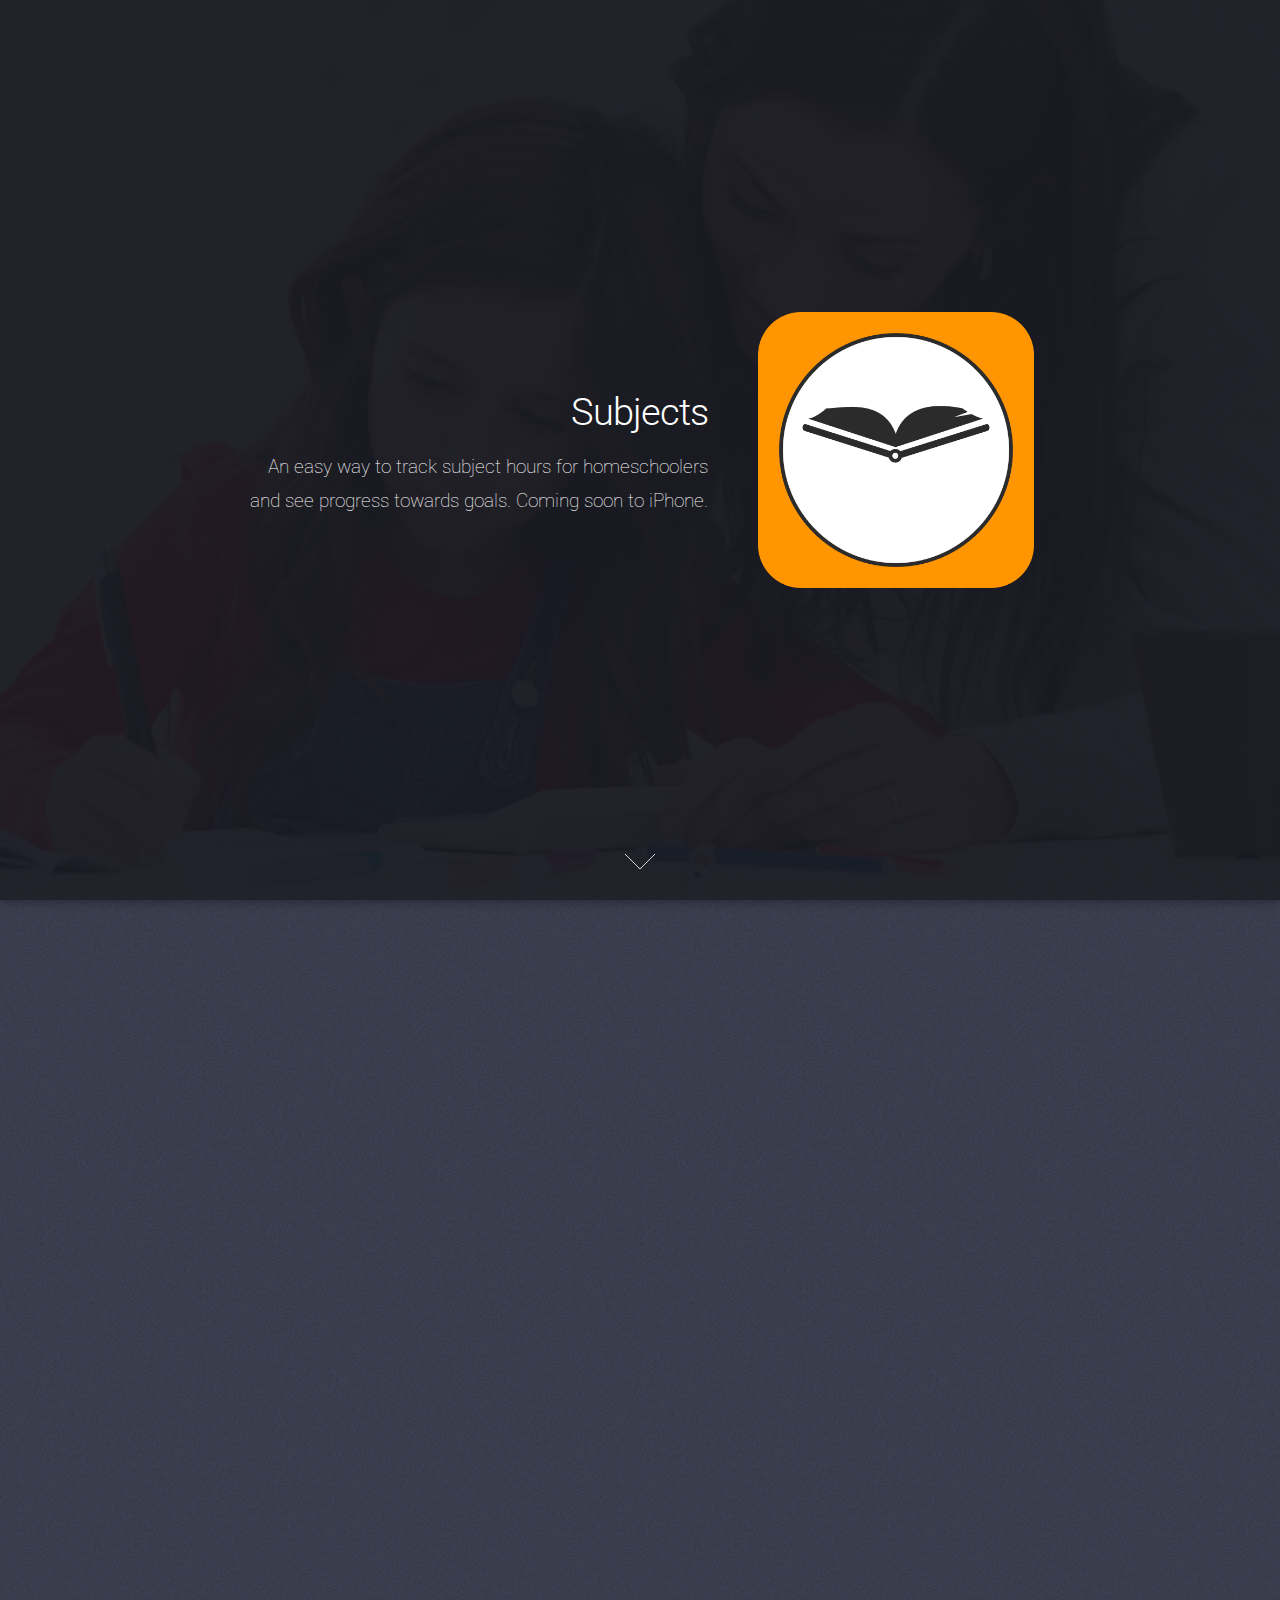
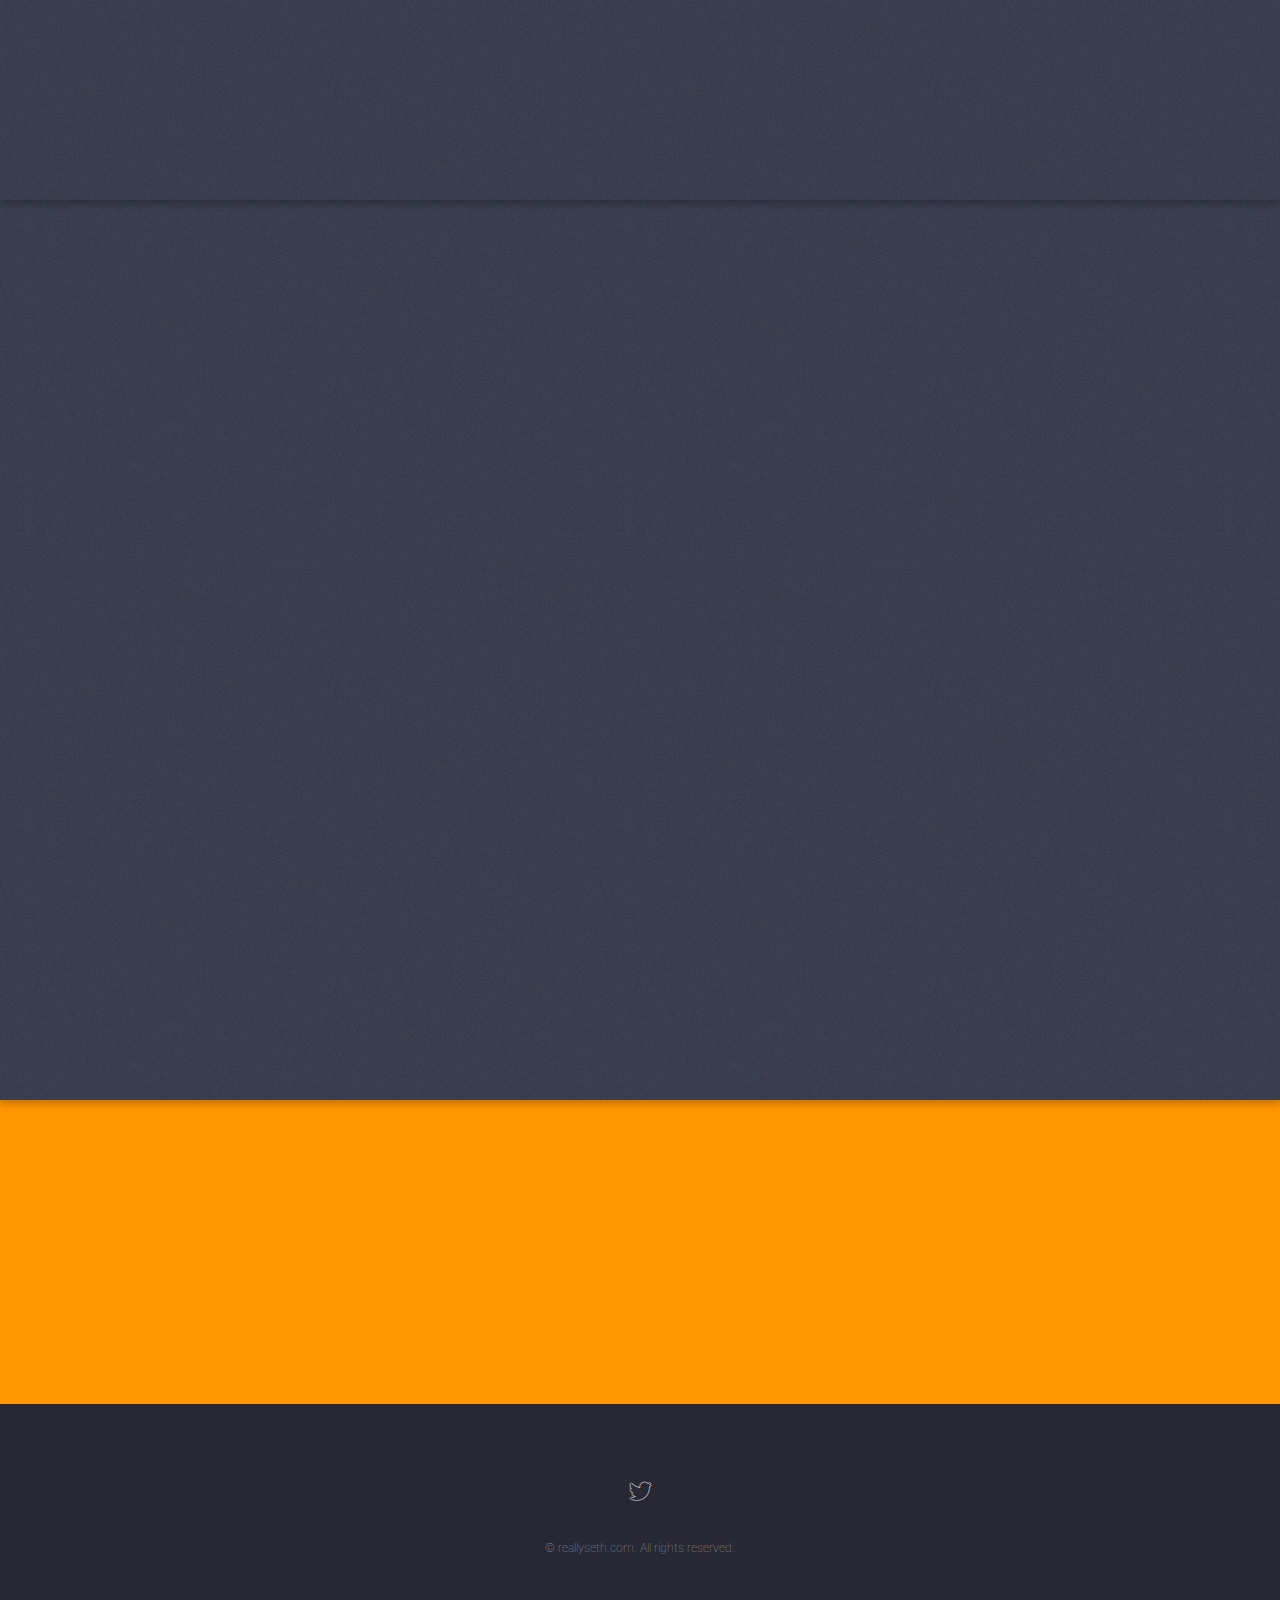
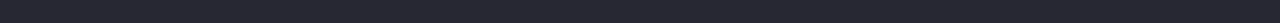
==== commit 43fbfad9: "Updated text to include iPhone." ====
--- a/index.html
+++ b/index.html
@@ -33,11 +33,11 @@
         <link href="//cdn-images.mailchimp.com/embedcode/classic-081711.css" rel="stylesheet" type="text/css">
 
         <!-- FB stuff -->
-        <meta property="og:type" content="article" />
-        <meta property="og:url" content="http://beginnersbook.com/2013/09/add-facebook-like-button-website/" />
-        <meta property="og:title" content="Subject App" />
-        <meta property="og:description" content="An easy way to track subject hours for homeschoolers and see progress towards goals. Coming soon." />
-        <meta property="og:image" content="http://subjectsapp.com/images/icon.png" />
+        <meta property="og:type" content="website" />
+        <meta property="og:url" content="http://subjectsapp.com" />
+        <meta property="og:title" content="Subjects App" />
+        <meta property="og:description" content="An easy way to track subject hours for homeschoolers and see progress towards goals. Coming soon to iPhone." />
+        <meta property="og:image" content="http://subjectsapp.com/images/subjects-app-tile.jpg" />
 	</head>
 	<body class="landing">
 		<div id="page-wrapper">
@@ -78,7 +78,7 @@
 					<div class="content">
 						<header>
 							<h2>Subjects</h2>
-							<p>An easy way to track subject hours for homeschoolers<br> and see progress towards goals. Coming soon.</p>
+							<p>An easy way to track subject hours for homeschoolers<br> and see progress towards goals. Coming soon to iPhone.</p>
 						</header>
 						<span class="image"><img src="images/icon.png" alt="Subjects Icon" /></span>
 					</div>
@@ -110,7 +110,7 @@
 						</div>
 					</div>    
                 
-					<a href="#two" class="goto-next scrolly">Next</a>
+					<a href="#three" class="goto-next scrolly">Next</a>
                     
 				</section>
 
@@ -146,7 +146,7 @@
 							<!--<li><a href="#" class="button">Learn More</a></li>-->
 						</ul>
 					</div>
-					<a href="#four" class="goto-next scrolly">Next</a>
+					<a href="#five" class="goto-next scrolly">Next</a>
 				</section>
 
 			<!-- Four -->
